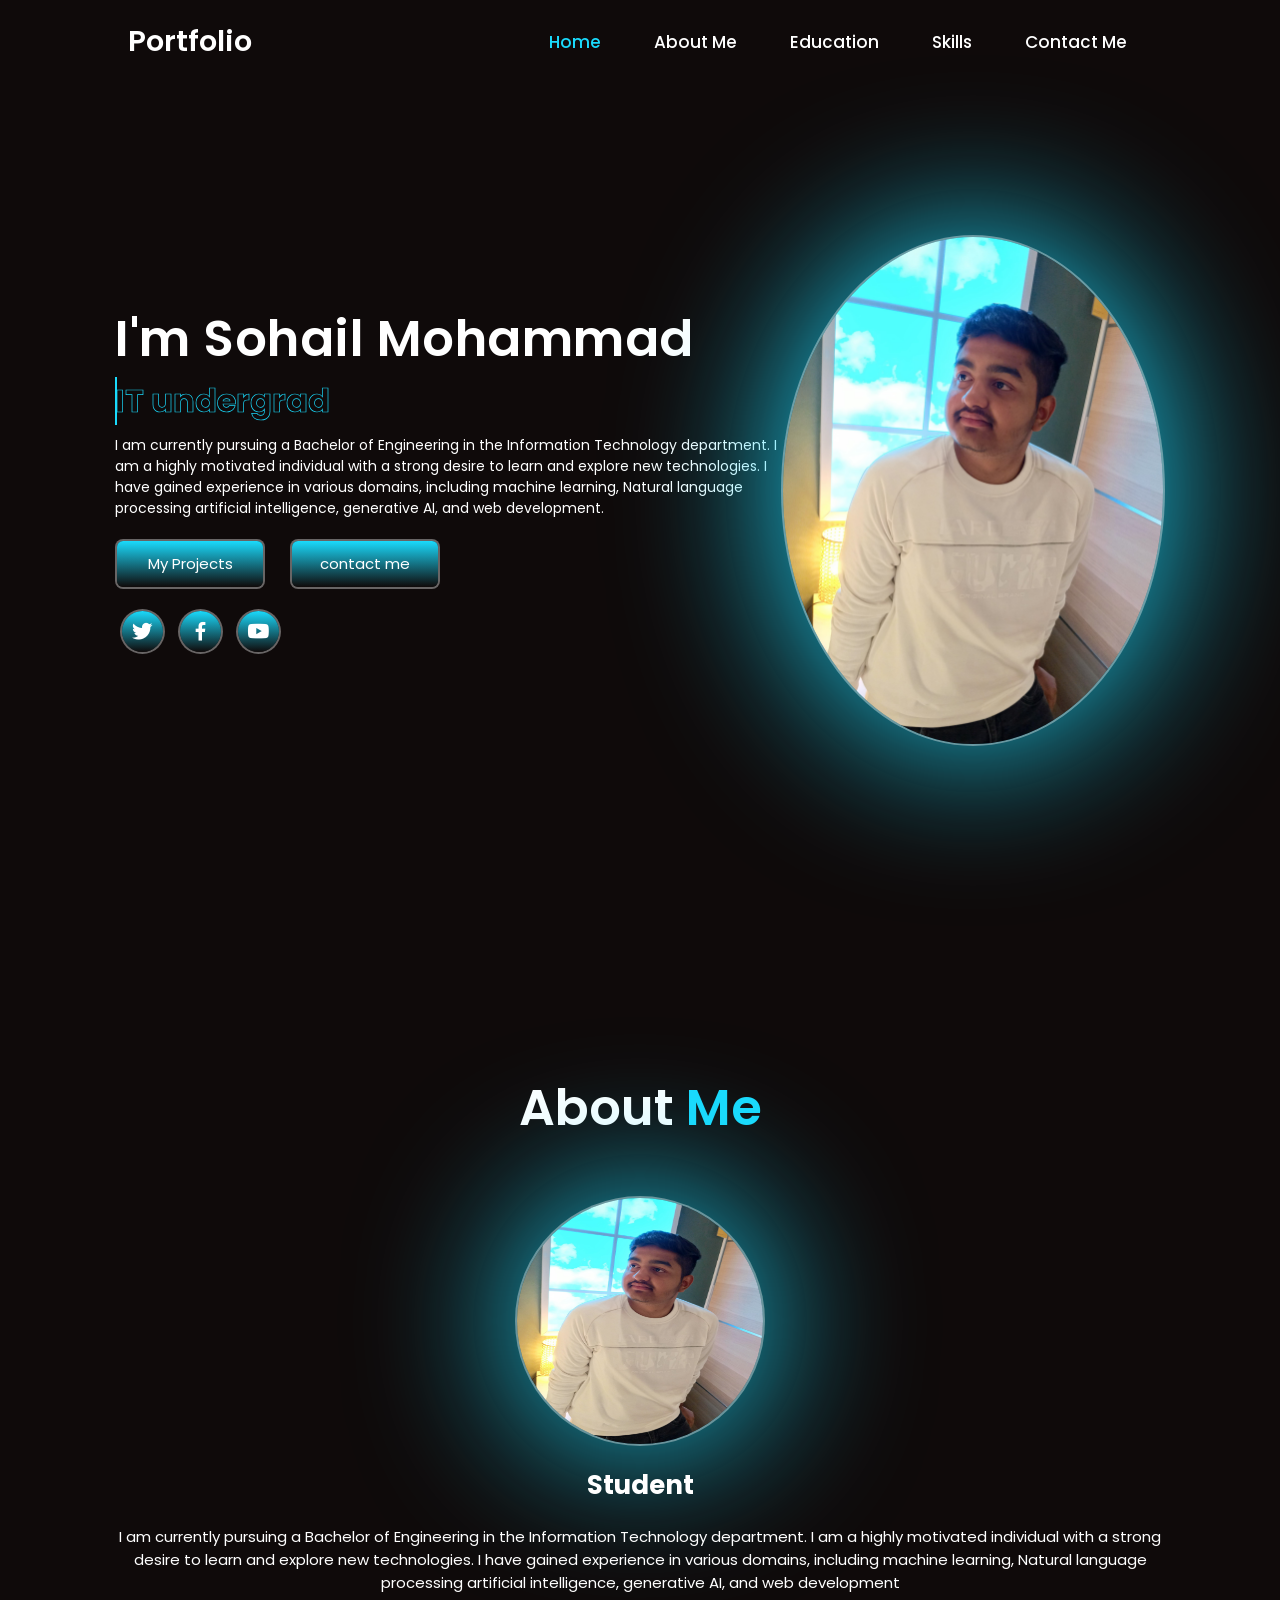
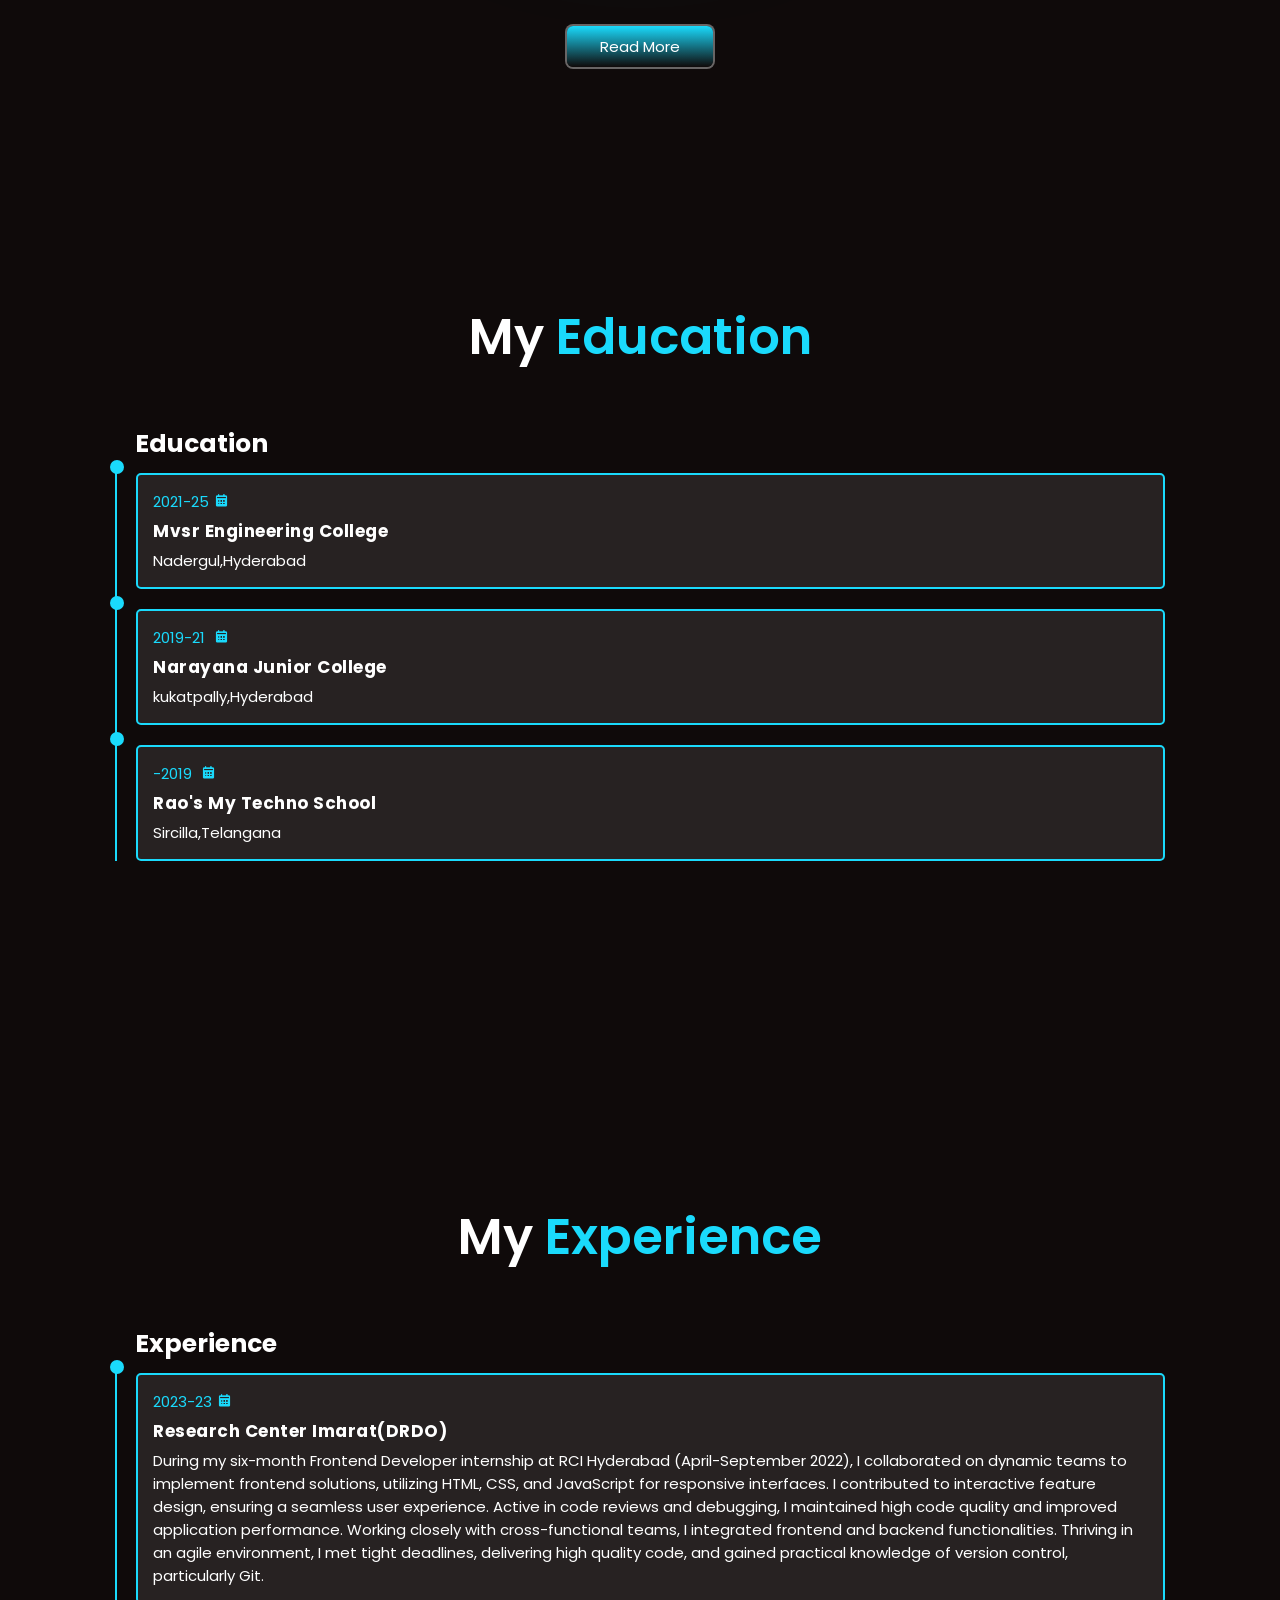
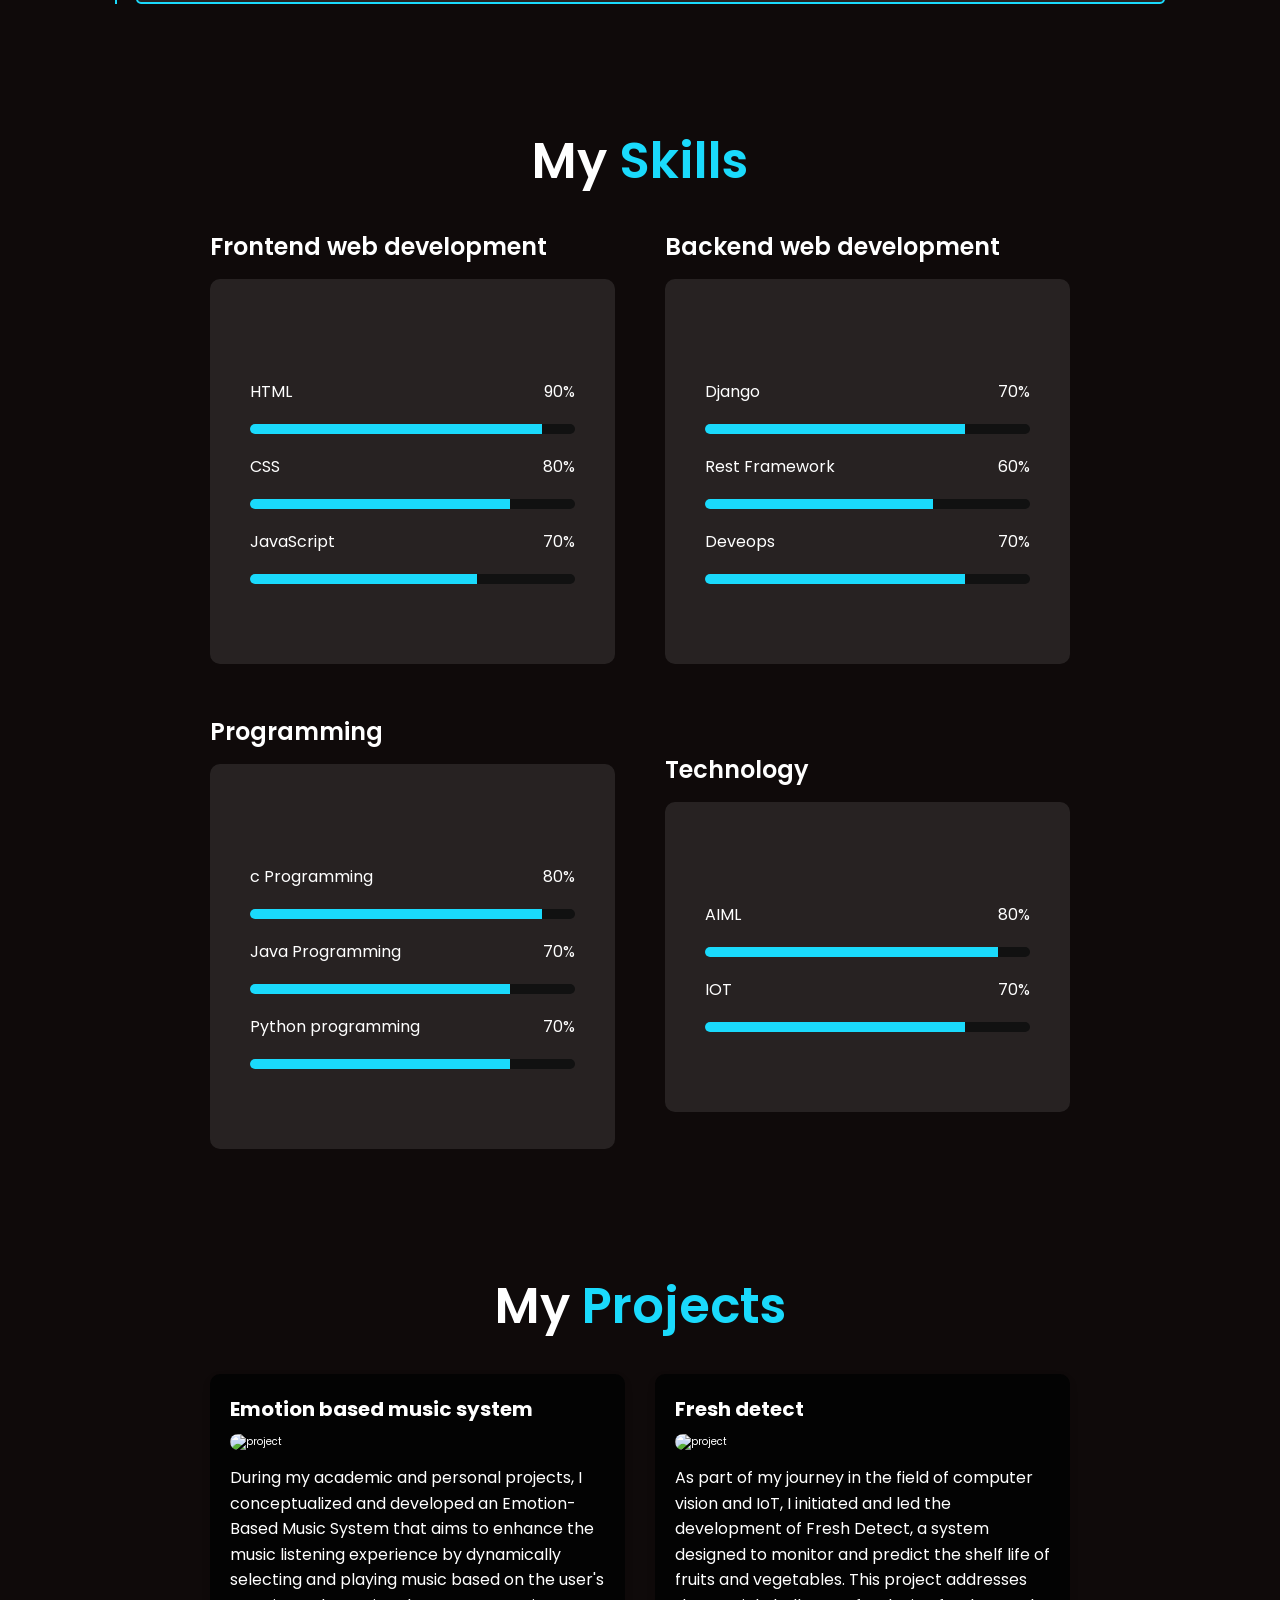
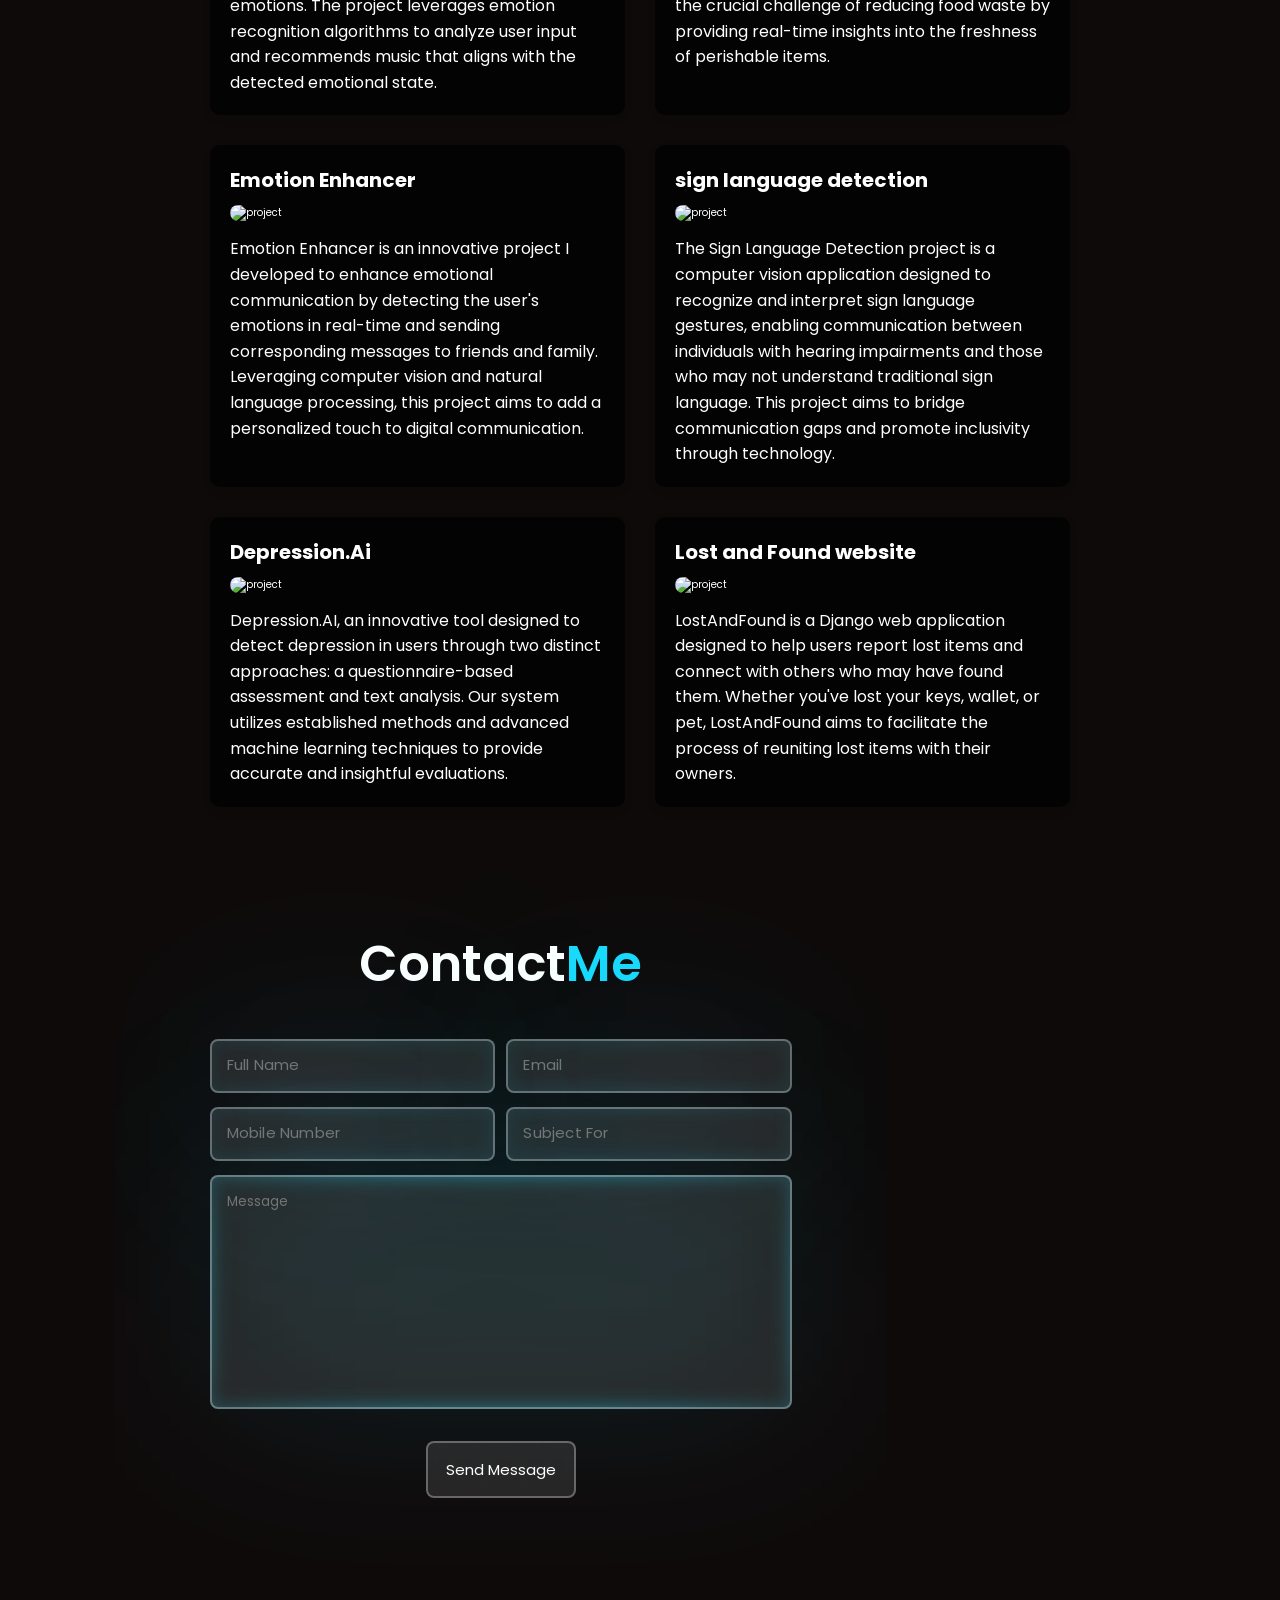
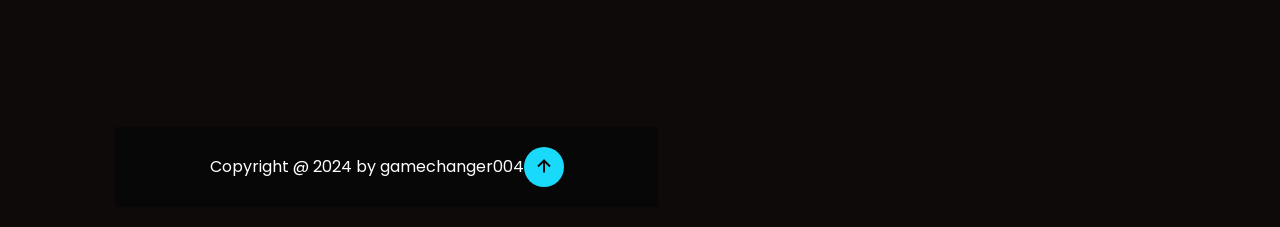
==== index.html @ 4c4a7449 "Add files via upload" ====
<!DOCTYPE html>
<html lang="en">

<head>
    <meta charset="UTF-8">
    <meta name="viewport" content="width=device-width, initial-scale=1.0">
    <title>portfolio</title>
    <link rel="stylesheet" href="style.css">
    <link href='https://unpkg.com/boxicons@2.1.4/css/boxicons.min.css' rel='stylesheet'>
</head>

<body>
    <!-- *************************Navbar************************* -->
    <header class="header">
        <a href="#" class="logo">Portfolio</a>
        <i class='bx bx-menu' id="menu" style='color:#ffffff'></i>
        <nav class="navbar">
            <a href="#home" style="--vlr:1" class="active">Home</a>
            <a href="#about" style="--vlr:2">About Me</a>
            <a href="#education" style="--vlr:3">Education</a>
            <a href="#skills" style="--vlr:4">Skills</a>
            <a href="#contact" style="--vlr:5">Contact Me</a>
        </nav>
    </header>
    <!-- *************************Home Section************************* -->
    <section class="home"  id="home">
        <div class="text-content">
            <h1>I'm Sohail Mohammad</h1>
            <div class="text-animation">
                <h2>IT undergrad</h2>
            </div>
            <p>I am currently pursuing a Bachelor of Engineering in
                the Information Technology department. I am a highly
                motivated individual with a strong desire to learn and
                explore new technologies. I have gained experience in
                various domains, including machine learning, Natural
                language processing artificial intelligence, generative
                AI, and web development.</p>
            <div class="btn-section">
                <button class="btn" href="#skills">My Projects</button>
                <button class="btn" href="#contact">contact me</button>
            </div>
            <div class="social-media">
                <i class='bx bxl-twitter' style="--vlr:7"></i>
                <i class='bx bxl-facebook' style="--vlr:8"></i>
                <i class='bx bxl-youtube' style="--vlr:9"></i>
            </div>
        </div>
        <img src="my pic.jpg" alt="">
    </section>
    <!-- *************************About Section************************* -->
    <section class="about" id="about">
        <h2 class="title">About <span>Me</span></h2>
        <img src="my pic.jpg" alt="" class="aboutImg">
        <div class="text-content2">
            <h2>Student </h2>
            <p>I am currently pursuing a Bachelor of Engineering in
                the Information Technology department. I am a highly
                motivated individual with a strong desire to learn and
                explore new technologies. I have gained experience in
                various domains, including machine learning, Natural
                language processing artificial intelligence, generative
                AI, and web development</p>
            <button class="btn">Read More</button>
        </div>
    </section>
    <!-- *************************Education Section************************* -->
    <section class="education" id="education">
        <h2 class="title">My <span>Education</span></h2>
        <div class="row">
            <div class="column">
                <h2>Education</h2>
                <div class="box">
                    <div class="education-content">
                        <div class="content">
                            <div class="year">2021-25<i class='bx bxs-calendar'></i></div>
                            <h3>Mvsr Engineering College</h3>
                            <p>Nadergul,Hyderabad</p>
                        </div>
                    </div>
                    <div class="education-content">
                        <div class="content">
                            <div class="year">2019-21 <i class='bx bxs-calendar'></i></div>
                            <h3>Narayana Junior College</h3>
                            <p>kukatpally,Hyderabad</p>
                        </div>
                    </div>
                    <div class="education-content">
                        <div class="content">
                            <div class="year">-2019 <i class='bx bxs-calendar'></i></div>
                            <h3>Rao's My Techno School </h3>
                            <p>Sircilla,Telangana</p>
                        </div>
                    </div>
                </div>
            </div>
        </section>
        <!-- *************************Experience Section************************* -->
    <section class="education" id="education">
        <h2 class="title">My <span>Experience</span></h2>
        <div class="row">
            <div class="column">
                <h2>Experience</h2>
                <div class="box">
                    <div class="education-content">
                        <div class="content">
                            <div class="year">2023-23<i class='bx bxs-calendar'></i></div>
                             <h3>Research Center Imarat(DRDO)</h3>
                             <p>During my six-month Frontend Developer
                                internship at RCI Hyderabad (April-September
                                2022), I collaborated on dynamic teams to
                                implement frontend solutions, utilizing HTML, CSS,
                                and JavaScript for responsive interfaces. I
                                contributed to interactive feature design, ensuring
                                a seamless user experience. Active in code reviews
                                and debugging, I maintained high code quality and
                                improved application performance. Working closely
                                with cross-functional teams, I integrated frontend
                                and backend functionalities. Thriving in an agile
                                environment, I met tight deadlines, delivering high quality code, and gained practical knowledge of
                                version control, particularly Git.</p>
                        </div>
                    </div>
                </div>
            </div>

    <!-- *************************Skills Section************************* -->
    <section class="skills" id="skills">
        <h2 class="title">My <span>Skills</span></h2>
        <div class="wrapper">
            <div class="skill-content">
                <h3 class="skill-title">Frontend web development</h3>
                <div class="skill-box skill-box1">
                    <div class="single-skill">
                        <span class="topic">HTML</span>
                        <span class="topic">90%</span>
                    </div>
                    <div class="bar-side">
                        <div class="bar bar-1"></div>
                    </div>
                    <div class="single-skill">
                        <span class="topic">CSS</span>
                        <span class="topic">80%</span>
                    </div>
                    <div class="bar-side">
                        <div class="bar bar-2"></div>
                    </div>
                    <div class="single-skill">
                        <span class="topic">JavaScript</span>
                        <span class="topic">70%</span>
                    </div>
                    <div class="bar-side">
                        <div class="bar bar-3"></div>
                    </div>
                </div>
            </div>
           
            <div class="skill-content">
                <h3 class="skill-title">Backend web development</h3>
                <div class="skill-box skill-box2">
                    <div class="single-skill">
                        <span class="topic">Django</span>
                        <span class="topic">70%</span>
                    </div>
                    <div class="bar-side">
                        <div class="bar bar-2"></div>
                    </div>
                    <div class="single-skill">
                        <span class="topic">Rest Framework</span>
                        <span class="topic">60%</span>
                    </div>
                    <div class="bar-side">
                        <div class="bar bar-3"></div>
                    </div>
                    <div class="single-skill">
                        <span class="topic">Deveops</span>
                        <span class="topic">70%</span>
                    </div>
                    <div class="bar-side">
                        <div class="bar bar-2"></div>
                    </div>
                </div>
            </div>

            <div class="skill-content">
                <h3 class="skill-title">Programming</h3>
                <div class="skill-box skill-box2">
                    <div class="single-skill">
                        <span class="topic">c Programming</span>
                        <span class="topic">80%</span>
                    </div>
                    <div class="bar-side">
                        <div class="bar bar-1"></div>
                    </div>
                    <div class="single-skill">
                        <span class="topic">Java Programming</span>
                        <span class="topic">70%</span>
                    </div>
                    <div class="bar-side">
                        <div class="bar bar-2"></div>
                    </div>
                    <div class="single-skill">
                        <span class="topic">Python programming</span>
                        <span class="topic">70%</span>
                    </div>
                    <div class="bar-side">
                        <div class="bar bar-2"></div>
                    </div>
                </div>
            </div>
            <div class="skill-content">
                <h3 class="skill-title">Technology</h3>
                <div class="skill-box skill-box2">
                    <div class="single-skill">
                        <span class="topic">AIML</span>
                        <span class="topic">80%</span>
                    </div>
                    <div class="bar-side">
                        <div class="bar bar-1"></div>
                    </div>
                    <div class="single-skill">
                        <span class="topic">IOT</span>
                        <span class="topic">70%</span>
                    </div>
                    <div class="bar-side">
                        <div class="bar bar-2"></div>
                    </div>
                    
                </div>
            </div>
        </div>
    </section>
    <!--*****************************projects section*****************************-->
    <section class="skills" id="skills">
        <div class="container">
            <h2 class="title">My <span>Projects</span></h2>
          <div class="project-wrapper">
            <div class="item">
              <h3>Emotion based music system</h3>
              <img src="./img/project-1.jpg" alt="project">
              <p>During my academic and personal projects, I conceptualized and developed an Emotion-Based Music System that aims to enhance the music listening experience by dynamically selecting and playing music based on the user's emotions. The project leverages emotion recognition algorithms to analyze user input and recommends music that aligns with the detected emotional state.</p>
            </div>
            <div class="item">
              <h3>Fresh detect</h3>
              <img src="./img/FreshDetect.jpg" alt="project">
              <p>As part of my journey in the field of computer vision and IoT, I initiated and led the development of Fresh Detect, a system designed to monitor and predict the shelf life of fruits and vegetables. This project addresses the crucial challenge of reducing food waste by providing real-time insights into the freshness of perishable items.</p>
            </div>
            <div class="item">
              <h3>Emotion Enhancer</h3>
              <img src="./img/project-4.jpg" alt="project">
              <p>Emotion Enhancer is an innovative project I developed to enhance emotional communication by detecting the user's emotions in real-time and sending corresponding messages to friends and family. Leveraging computer vision and natural language processing, this project aims to add a personalized touch to digital communication.</p>
            </div>
            <div class="item">
              <h3>sign language detection</h3>
              <img src="./img/project-5.jpg" alt="project">
              <P>The Sign Language Detection project is a computer vision application designed to recognize and interpret sign language gestures, enabling communication between individuals with hearing impairments and those who may not understand traditional sign language. This project aims to bridge communication gaps and promote inclusivity through technology.</P>
            </div>
            <div class="item">
                <h3>Depression.Ai</h3>
                <img src="./img/bg-banner.jpg" alt="project">
                <p>Depression.AI, an innovative tool designed to detect depression in users through two distinct approaches: a questionnaire-based assessment and text analysis. Our system utilizes established methods and advanced machine learning techniques to provide accurate and insightful evaluations.</p>
            </div>
            <div class="item">
                <h3>Lost and Found website</h3>
                <img src="./img/images.jpeg" alt="project">
                <p>LostAndFound is a Django web application designed to help users report lost items and connect with others who may have found them. Whether you've lost your keys, wallet, or pet, LostAndFound aims to facilitate the process of reuniting lost items with their owners.</p>
              </div>
          </div>
        </div>
      </section> <!-- .sec-completed-projects -->
    
    <!-- *************************Contact Section************************* -->
    <section class="contact" id="contact">
        <h2 class="title">Contact<span>Me</span></h2>
        <form action="#" id="">
            <div class="input-box">
                <input type="text" required placeholder="Full Name">
                <input type="email" required placeholder="Email">
            </div>
            <div class="input-box">
                <input type="tel" required placeholder="Mobile Number">
                <input type="email" required placeholder="Subject For">
            </div>
            <textarea name="" id="" cols="30" rows="10" placeholder="Message" required></textarea>
            <input type="submit" value="Send Message" class="btn">
        </form>

    </section>
    <footer>
        <div class="text">
            <p>Copyright @ 2024 by gamechanger004</p>
        </div>
       <a href="#"> <i class='bx bx-up-arrow-alt'></i></a>
    </footer>
    <script src="script.js"></script>
</body>

</html>
---- style.css ----
@import url('https://fonts.googleapis.com/css2?family=Poppins:ital,wght@0,300;0,400;0,500;1,500&display=swap');
* {
    margin: 0;
    padding: 0;
    scroll-behavior: smooth;
    box-sizing: border-box;
    font-family: "poppins";
    outline: none;
    border: none; 
    color: #fff;
}
body{
    background: #0f0a0a;
    height: 100vh;
}
html{
    font-size: 62.5%;
    overflow-x: hidden;
}
.header{
    position: fixed;
    left: 0;
    top: 0;
    padding: 2rem 10%;
    width: 100%;
    display: flex;
    justify-content: space-between;
    align-items: center;
    z-index: 100;
}
.sticky{
    border-bottom: 2px solid rgba(255,255,255,.1);
    background: #0f0a0a;
}
.logo{
    font-size: 2.9rem;
    font-weight: 600;
    text-decoration: none;
    color: #fff;
    transform: translateX(-100%);
    opacity: 0;
    animation: RightSlide 1s ease forwards;
}
@keyframes  RightSlide{
    0%{
        transform: translateX(-100%);
        opacity: 0;
    }
    100%{
        transform: translateX(0%);
        opacity: 1;
    }
}

#menu{
    color: #fff;
    font-size: 2.5rem;
    display: none;
}
.navbar a{
    display: inline-block;
    font-size: 1.7rem;
    text-decoration: none;
    margin: 0 2.5rem;
    font-weight: 500;
    letter-spacing: .02;
    transition: .5s ease;
    transform: translateY(-100px);
    opacity: 0;
    animation: TopSlide 1s ease forwards;
    animation-delay: calc(.2s * var(--vlr));
}
@keyframes  TopSlide{
    0%{
        transform: translateY(-100px);
        opacity: 0;
    }
    100%{
        transform: translateY(0px);
        opacity: 1;
    }
}
.navbar a:hover,.navbar a.active{
    color: #1adafc;
}
section{
    padding: 10rem 9% 2rem;
    min-height: 100vh;
}
.about,.education,.contact,.skills{
    overflow: hidden;
}
.home{
    display: flex;
    justify-content: space-between;
    align-items: center;
}
.text-content{
    max-width: 70rem;
}
.text-content h1{
    font-size: 5rem;
    color: #fff;
    text-transform: capitalize;
    letter-spacing: .05rem;
    font-weight: 600;
    transform: translateY(-100px);
    opacity: 0;
    animation: RightSlide 1s ease forwards;
    animation-delay: 1s;
}
.text-animation{
    position: relative;
    width: 32.8rem;
}
.text-animation h2{
    font-size: 3.2rem;
    font-weight: 700;
    color: transparent;
    -webkit-text-stroke: .7px #1adafc;
    background: linear-gradient(#1adafc#1adafc);
    background-repeat: no-repeat;
    -webkit-background-clip: text;
    background-position: -33rem 0;
    transform: translateY(-100px);
    opacity: 0;
    animation: textSlide 6s linear infinite,
    TopSlide 1s ease forwards;
    animation-delay: 2s,1.2s;
}
@keyframes textSlide{
    0%,10%,100%{
        background-position: -33rem 0;
    }
    65%,85%{
        background-position: 0 0;
    }
}
.text-animation::before{
    content: "";
    position: absolute;
    left: 0;
    top: 0;
    height: 100%;
    width: 0;
    border-right: 2px solid #1adafc;
    transform: translateY(-100px);
    opacity: 0;
    animation: CursorSlide 6s linear infinite,
    TopSlide 1s ease forwards;
    animation-delay: 2s,1.2s;
}
@keyframes CursorSlide {
    0%,10%,100%{
        width: 0;
    }
    65%,78%,85%{
        opacity: 1;
        width: 100%;
    }
    75%,81%
    {
        opacity: 0;
    }

}
.text-content p{
    font-size: 1.4rem;
    margin: 1rem 0;
    transform: translateX(100px);
    opacity: 0;
    animation: leftSlide 1s ease forwards;
    animation-delay: 1.4s;
}
@keyframes leftSlide{
    0%{
        transform: translateX(100px);
        opacity: 0;
    }
    100%{
        transform: translateX(0px);
        opacity: 1;
    }
}
.btn-section{
    width: 32.5rem;
    height: 5rem;
    display: flex;
    justify-content: space-between;
    align-items: center;
    margin: 2rem 0;
    position: relative;
}
.btn-section::before{
    content: "";
    position: absolute;
    left: 0;
    top: 0;
    background: #0f0a0a;
    height: 100%;
    width: 100%;
    z-index: 2;
    animation: Slide 1s ease forwards;
    animation-delay: 1.6s;
}
@keyframes Slide{
    0%{
        width: 100%;
    }
    100%{
        width: 0;
    }
}
 .btn{
    height: 100%;
    width: 15rem;
    color: #fff;
    background: rgba(255,255,255,.1);
    border: .2rem solid rgba(255,255,255,.3);
    backdrop-filter: blur(5rem);
    border-radius: .8rem;
    font-size: 1.5rem;
    cursor: pointer;
    display: inline-flex;
    justify-content: center;
    align-items: center;
    position: relative;
    overflow: hidden;
    z-index: 1;
}
.btn::before{
    content: "";
    position: absolute;
    left: 0;
    top: -100%;
    height: 300%;
    width: 100%;
    background: linear-gradient(
        #0f0a0a,#1adafc,#0f0a0a,#1adafc
    );
    z-index: -1;
    transition: .5s ease;
}
.btn:hover::before{
    top: 0;
}
.social-media {
    margin: 2rem 0;
}
.social-media i{
    display: inline-block;
    font-size: 2.5rem;
    background: rgba(255,255,255,.1);
    border: .2rem solid rgba(255,255,255,.3);
    padding: .8rem;
    margin: 0 .5rem;
    border-radius: 50%;
    color: #fff;
    cursor: pointer;
    position: relative;
    overflow: hidden;
    animation: Bottom 1s ease forwards;
    animation-delay: calc(.2s * var(--vlr));
    transform: translateY(100px);
    opacity: 0;

}
@keyframes Bottom{
    0%{
        transform: translateY(100px);
    opacity: 0;
    }
    100%{
        transform: translateY(0px);
    opacity: 1;
    }
}
.social-media i::after{
    content: "";
    position: absolute;
    left: 0;
    top: -100%;
    height: 300%;
    width: 100%;
    background: linear-gradient(
        #0f0a0a,#1adafc,#0f0a0a,#1adafc
    );
    z-index: -1;
    transition: .5s ease;
}

i:hover::after{
    top: 0;
}
.home img{
    width: 30vw;
    background: rgba(255,255,255,.1);
    border: .2rem solid rgba(255,255,255,.3);
    border-radius: 50%;
    filter: drop-shadow(0 0 8rem #1adafc);
    animation: Scale 1s ease forwards;
    scale: 0;
    animation-delay: 2s;
}
@keyframes Scale{
    0%{
        scale: 0;
    }
    100%{
        scale: 1;
    }
}
/* about section */
.about{
    display: flex;
    justify-content: center;
    align-items: center;
    flex-direction: column;
    padding-bottom: 6rem;
    gap: 2rem;
}
.title{
    font-size: 5rem;
    margin-bottom: 3rem;
    font-weight: 600;
    text-align: center;
    transform: translateY(-100px);
    opacity: 0;
}
section.start-animation .title{
    animation: top 1s ease forwards;
}
@keyframes top{
    0%{
        transform: translateY(-100px);
        opacity: 0;
    }
    100%{
        transform: translateY(0px);
        opacity: 1;
    }
}
.title span{
    color: #1adafc;
}
.about img{
    height: 25rem;
    width: 25rem;
    background: rgba(255,255,255,.1);
    border: .2rem solid rgba(255,255,255,.3);
    border-radius: 50%;
    filter: drop-shadow(0 0 8rem #1adafc);
    scale: 0;
}
section.start-animation .aboutImg{
    animation: scaleout 1s ease forwards;
}
@keyframes scaleout{
    0%{
       scale: 0;
    }
    100%{
     scale: 1;
    }
}
.text-content2{
    text-align: center;
}
.text-content2 h2{
    font-size: 2.6rem;
    transform: translatex(-100px);
    opacity: 0;
}
section.start-animation .text-content2 h2{
    animation: Right 1s ease forwards;
}
@keyframes Right{
    0%{
        transform: translatex(-100px);
        opacity: 0;
    }
    100%{
        transform: translatex(0px);
        opacity: 1;
    }
}
.text-content2 p{
    font-size: 1.5rem;
    margin: 2rem 0 3rem;
    transform: translatex(100px);
    opacity: 0;
}
section.start-animation .text-content2 p{
    animation: Left 1s ease forwards;
}
@keyframes Left{
    0%{
        transform: translatex(100px);
        opacity: 0;
    }
    100%{
        transform: translatex(0px);
        opacity: 1;
    }
}
.text-content2 .btn{
    padding: .9rem .5rem;
    transform: translateY(100px);
    opacity: 0;
}

section.start-animation .text-content2 .btn{
    animation: Bottoms 1s ease forwards;
}
@keyframes Bottoms{
    0%{
        transform: translateY(100px);
        opacity: 0;
    }
    100%{
        transform: translatey(0px);
        opacity: 1;
    }
}
/* education section */
.row{
    display: flex;
    column-gap: 4rem;
    flex-wrap: wrap;
}
.column{
    flex: 1 1 30rem;
}
.column:nth-child(1){
    opacity: 0;
    transform: translateX(-100px);
}
section.start-animation .column:nth-child(1){
    animation: Right 1s ease forwards;
    animation-delay: 1.2s;
}

.column:nth-child(2){
    opacity: 0;
    transform: translateX(100px);
}
section.start-animation .column:nth-child(2){
    animation: Left 1s ease forwards;
    animation-delay: 1.2s;
}
.column h2{
    font-size: 2.5rem ;
    margin: 2rem 0 1rem 1.96rem;
    transform: translateY(-100px);
    opacity: 0;
}
section.start-animation .column h2{
    animation: top 1s ease forwards;
    animation-delay: 1.2s;
}

.box{
    border-left: .2rem solid #1adafc;
}
.education-content {
    padding-left: 1.9rem;
}
.education-content .content{
    padding: 1.5rem;
    border: .2rem solid #1adafc;
    background: rgba(255,255,255,.1);
    border-radius: .5rem;
    margin-bottom: 2rem;
    position: relative;
}
.content::before{
    content: "";
    position: absolute;
    left: -2.8rem;
    top: -1.5rem;
    height: 1.4rem;
    width: 1.4rem;
    border-radius: 50%;
    background: #1adafc;
}
.content .year{
    font-size: 1.5rem;
    color: #1adafc;
}
.content .year i{
    color: #1adafc;
    font-size: 1.5rem;
    margin-left: .5rem;
}
.content h3{
    font-size: 1.7rem;
    letter-spacing: .05rem;
    margin: .5rem 0;
}
.content p{
    font-size: 1.5rem;
}
/* skill-content */
.wrapper{
    width: 100%;
    display: flex;
    justify-content: space-between;
    align-items: center;
    gap: 5rem;
    flex-wrap: wrap;
}
.skill-title{
    font-size: 2.4rem;
    font-weight: 600;
    margin-bottom: 1.5rem;
    opacity: 0;
    transform: translateY(-100px);
}
section.start-animation .skill-title{
    animation: top 1s ease forwards;
    animation-delay: 1.2s;
}
.skill-content{
    width: 100%;
    flex:  1 1 30rem;
}
.skill-box{
    height: 100%;
    width: 100%;
    padding: 8rem 4rem;
    background: rgba(255,255,255,.1);
    border-radius: 1rem;
}
.skill-box1{
    opacity: 0;
    transform: translateX(-100px);
}
section.start-animation .skill-box1{
    animation:  Right 1s ease forwards;
    animation-delay: 1.2s;
}
.skill-box2{
    opacity: 0;
    transform: translateX(100px);
}
section.start-animation .skill-box2{
    animation:Left 1s ease forwards;
    animation-delay: 1.4s;
}
.single-skill{
    display: flex;
    justify-content: space-between;
    margin: 2rem 0;
}
.single-skill span{
    font-size: 1.6rem;
}

.bar-side{
    background: #111;
    height: 1rem;
    border-radius: 50rem;
    position: relative;
    overflow: hidden;
}
.bar{
    position: absolute;
    height: 100%;
    background: #1adafc;
}
.bar-1{
    width: 90%;
}
.bar-2{
    width: 80%;
}
.bar-3{
    width: 70%;
}
/* contact section */
section form{
    max-width: 70rem;
    text-align: center;
    margin: 1rem auto;
    margin-bottom: 3rem;
}
.input-box{
    display: flex;
    justify-content: space-between;
    flex-wrap: wrap;
}
input:nth-child(1){
    opacity: 0;
    transform: translateX(-100px);
}
section.start-animation input:nth-child(1){
    animation:Right 1s ease forwards;
    animation-delay: 1.2s;
}
input:nth-child(2){
    opacity: 0;
    transform: translateX(100px);
}
section.start-animation input:nth-child(2){
    animation:Left 1s ease forwards;
    animation-delay: 1.2s;
}
 input,textarea{
    width: 100%;
    padding: 1.5rem;
    background:rgba(255,255,255,.1);
    border: .2rem solid rgba(255,255,255,.3);
    outline: none;
    backdrop-filter: blur(10px);
    filter: drop-shadow(0 0 100px #1adafc);
    border-radius: .8rem;
    gap: 2.5rem;
    margin: .7rem 0;
    transition: .3s ease;
    opacity: 0;
    transform: translateY(100px);
}
section.start-animation textarea{
    animation:Bottom 1s ease forwards;
    animation-delay: 1.2s;
}
input::placeholder{
    font-size: 1.5rem;
    letter-spacing: .02rem;
}
.input-box input{
    width: 49%;
}
input:focus,
input:valid{
    border: .2rem solid #1adafc;
}
textarea:focus,
textarea:valid{
    border: .2rem solid #1adafc;
}
textarea{
    resize: none;
}
.contact .btn{
    margin-top: 2rem;
    cursor: pointer;
    filter: none;
    border: .2rem solid rgba(255,255,255,.3);
}
section.start-animation .btn{
    animation:Bottom 1s ease forwards;
    animation-delay: 1.4s;
}
.contact .btn:hover{
    background: #1adafc;
    box-shadow: 0 0 .3rem #1adafc,
    0 0 .7rem #1adafc;
}
/* footer */

footer{
    background: #080707;
    padding: 2rem 9%;
    display: flex;
    justify-content: space-between;
    align-items: center;
    flex-wrap: wrap;
}
footer p{
    font-size: 1.6rem;
}
footer i{
    display: inline-flex;
    justify-content: center;
    align-items: center;
    padding: .8rem;
    background: #1adafc;
    color: #0f0a0a;
    border-radius: 50%;
    font-size: 2.4rem;
}
/* RESPONSIVE */
@media(max-width:1200px){
    html{
        font-size: 55;
    }
}
@media(max-width:991px){
    .header{
        padding: 2rem 9%;
    }
    section{
        padding: 10rem 3% 2rem;
    }
    .contact{
        min-height: auto;
    }
    footer{
        padding: 2rem 3%;
    }
}
@media(max-width:768px){
    #menu{
        display: block;
    }
    .navbar{
        position: absolute;
        left: 0;
        top: 100%;
        width: 100%;
        padding: 1rem 3%;
        background: #0f0a0a;
        border-top: 1px solid rgba(255,255,255,.1);
        border-bottom: .2rem solid rgba(255,255,255,.1);
        display: none;
    }
    .navbar.active{
        display: block;
    }
    .navbar a{
        display: block;
        margin: 3rem 0;
        font-size: 2rem;
    }
    .home{
        flex-direction: column-reverse;
    }
    .home .text-content{
        display: flex;
        justify-content: center;
        align-items: center;
        flex-direction: column;
    }
    .home .text-content h1{
        font-size: 4rem;
    }
    .home img{
        width: 40vw;
    }
    .about{
        flex-direction: column;
    }
    .about img{
        width: 20rem;
        height: 20rem;
    }
}
@media(max-width:450px){
    html{
        font-size: 50%;
    }
    .input-box input{
        width: 100%;
    }
}

  .project-wrapper {
    display: flex;
    flex-wrap: wrap;
    justify-content: space-between;
    gap: 30px;
  }
  
  .item {
    background-color: #030303;
    padding: 20px;
    border-radius: 10px;
    box-shadow: 0 4px 8px rgba(0, 0, 0, 0.1);
    width: calc(50% - 15px);
  }
  
  .item h3 {
    font-size: 20px;
    margin-bottom: 10px;
  }
  
  .item img {
    width: 100%;
    border-radius: 8px;
    margin-bottom: 15px;
  }
  
  .item p {
    font-size: 16px;
    line-height: 1.6;
  }
  
  /* Media Query for smaller screens */
  @media (max-width: 768px) {
    .item {
      width: 100%;
    }
  }
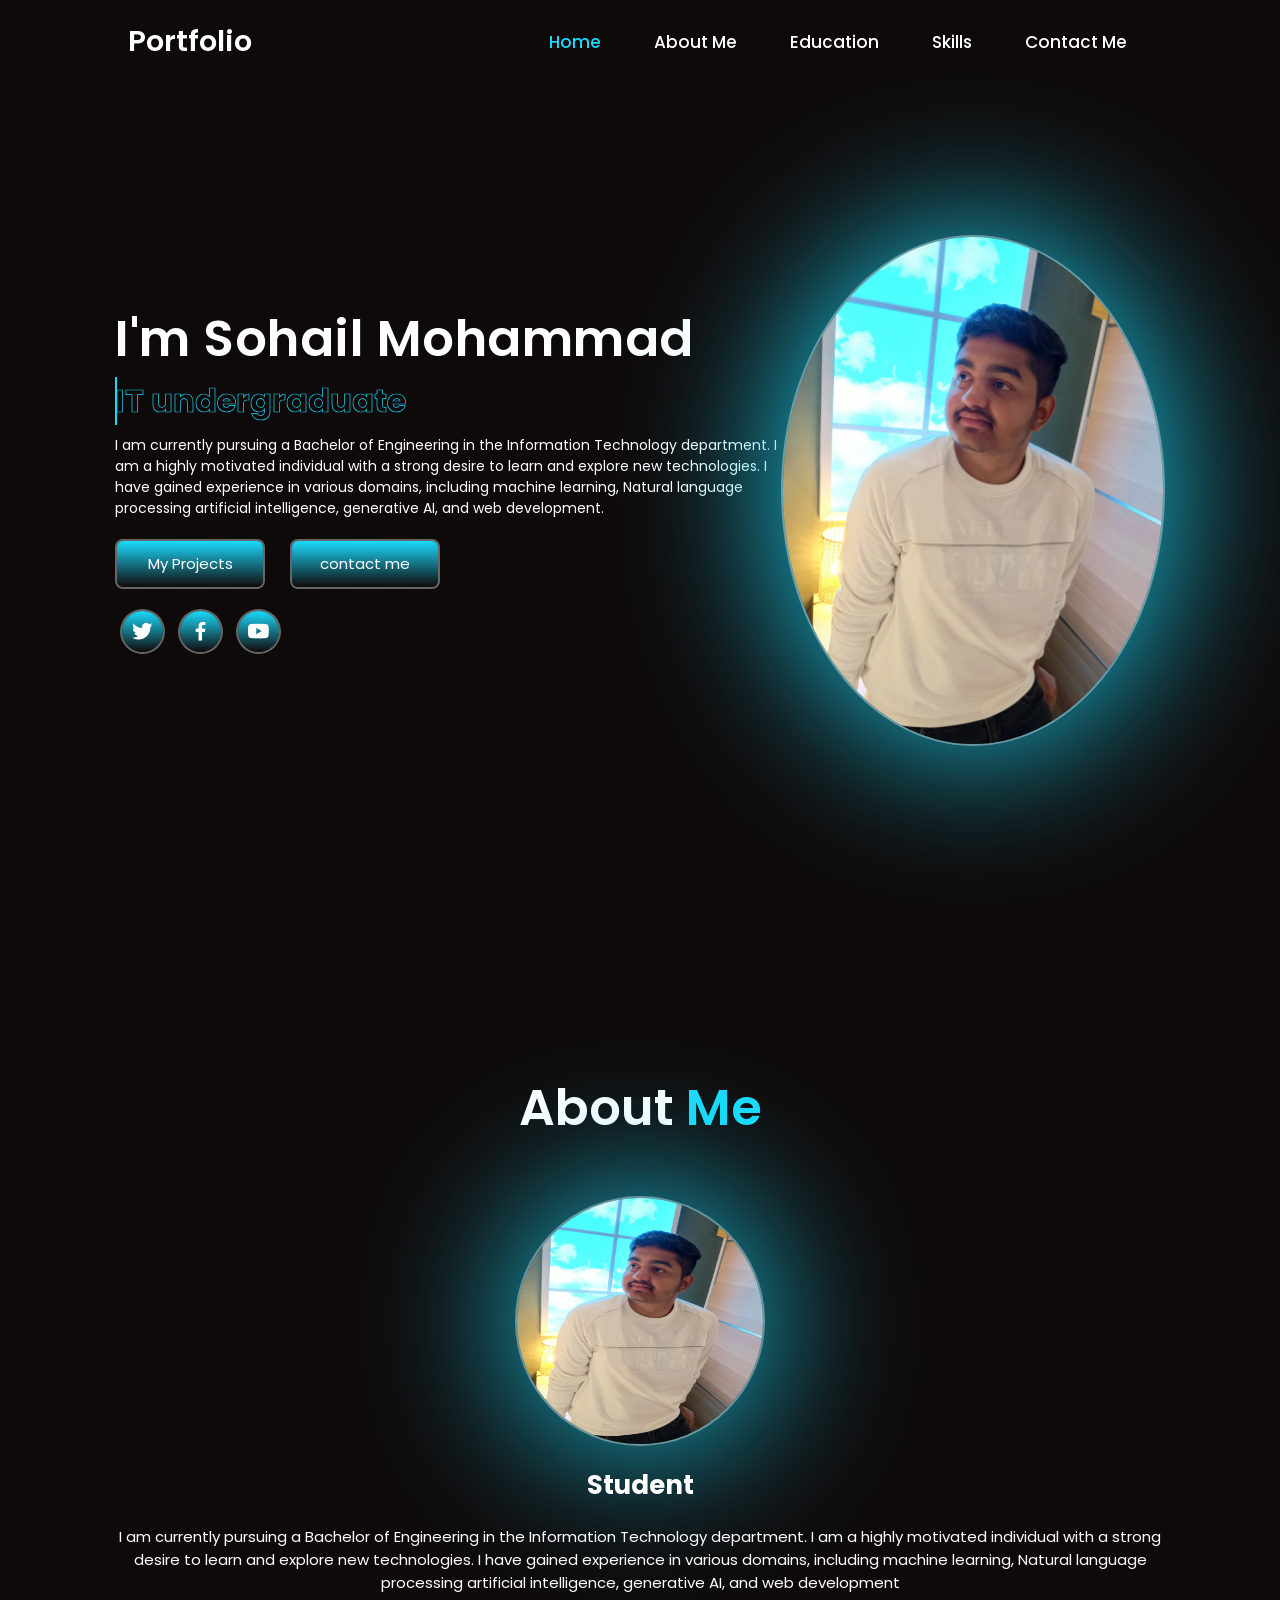
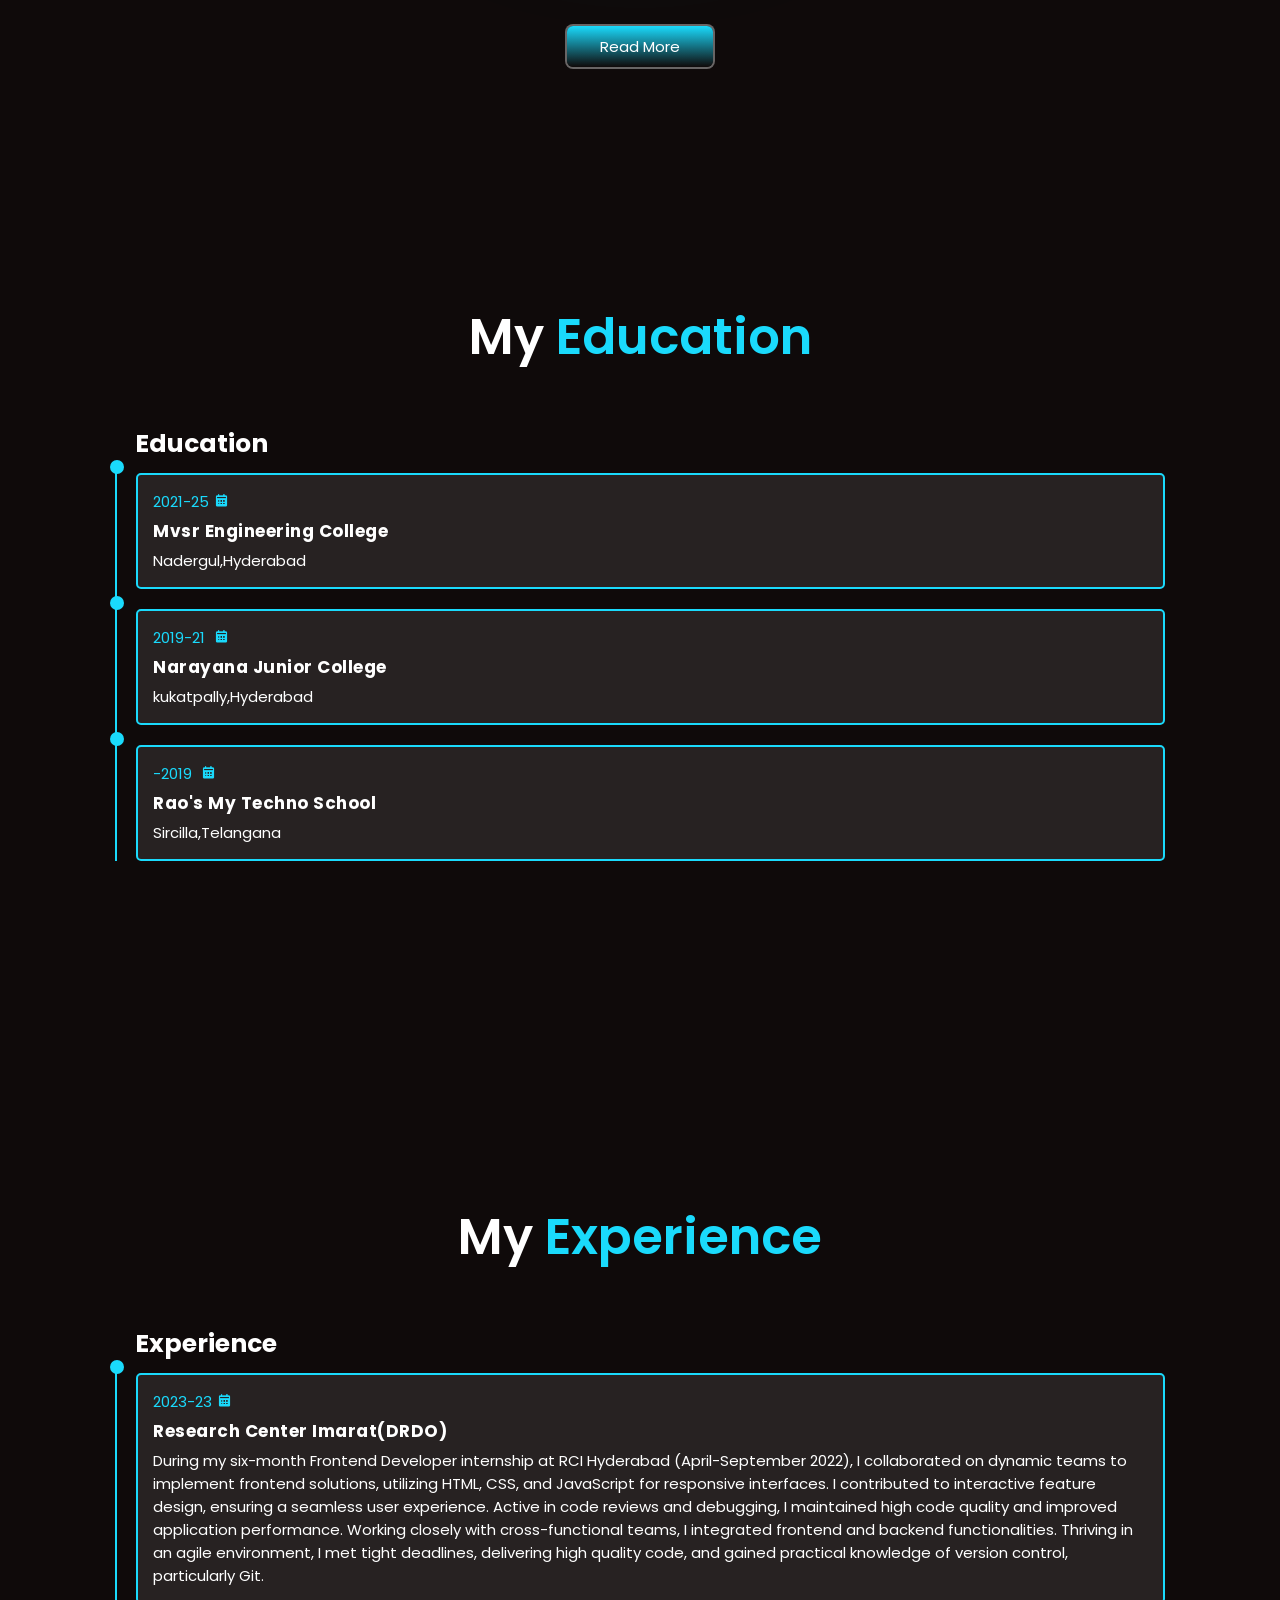
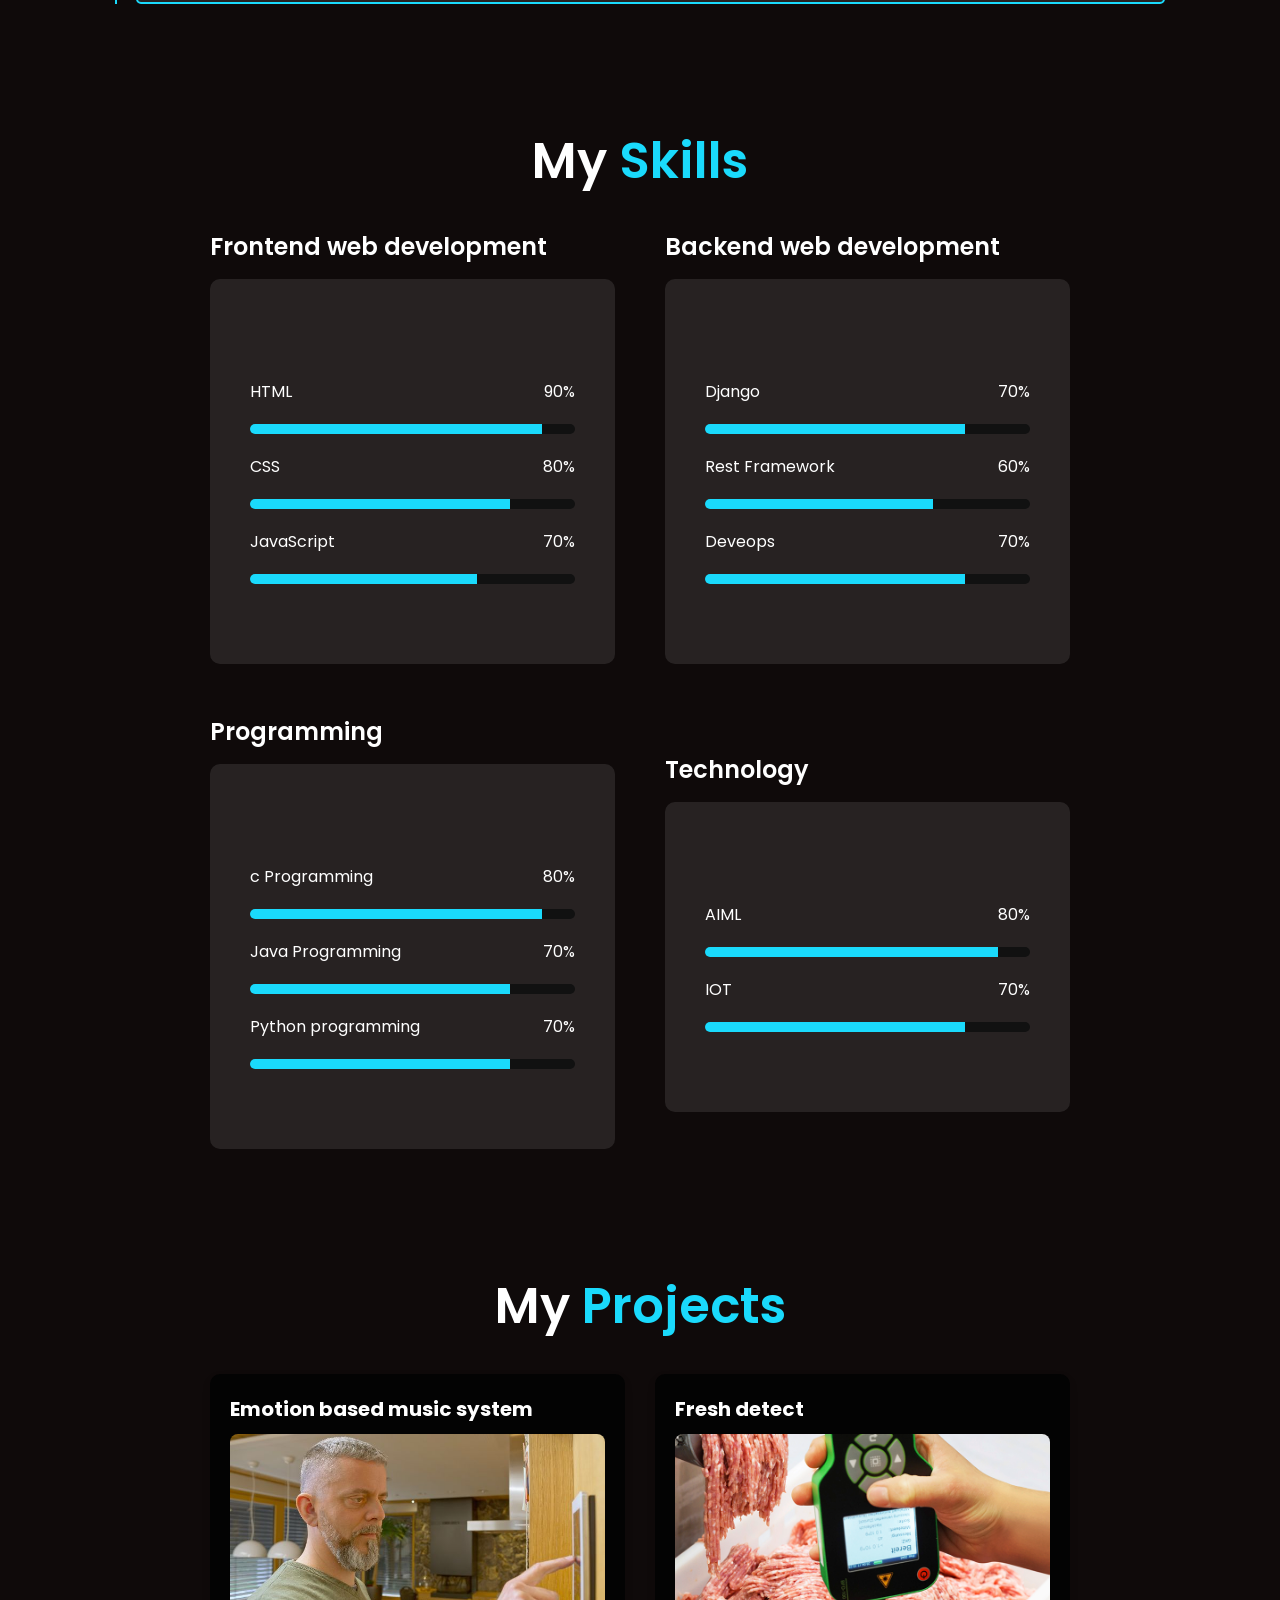
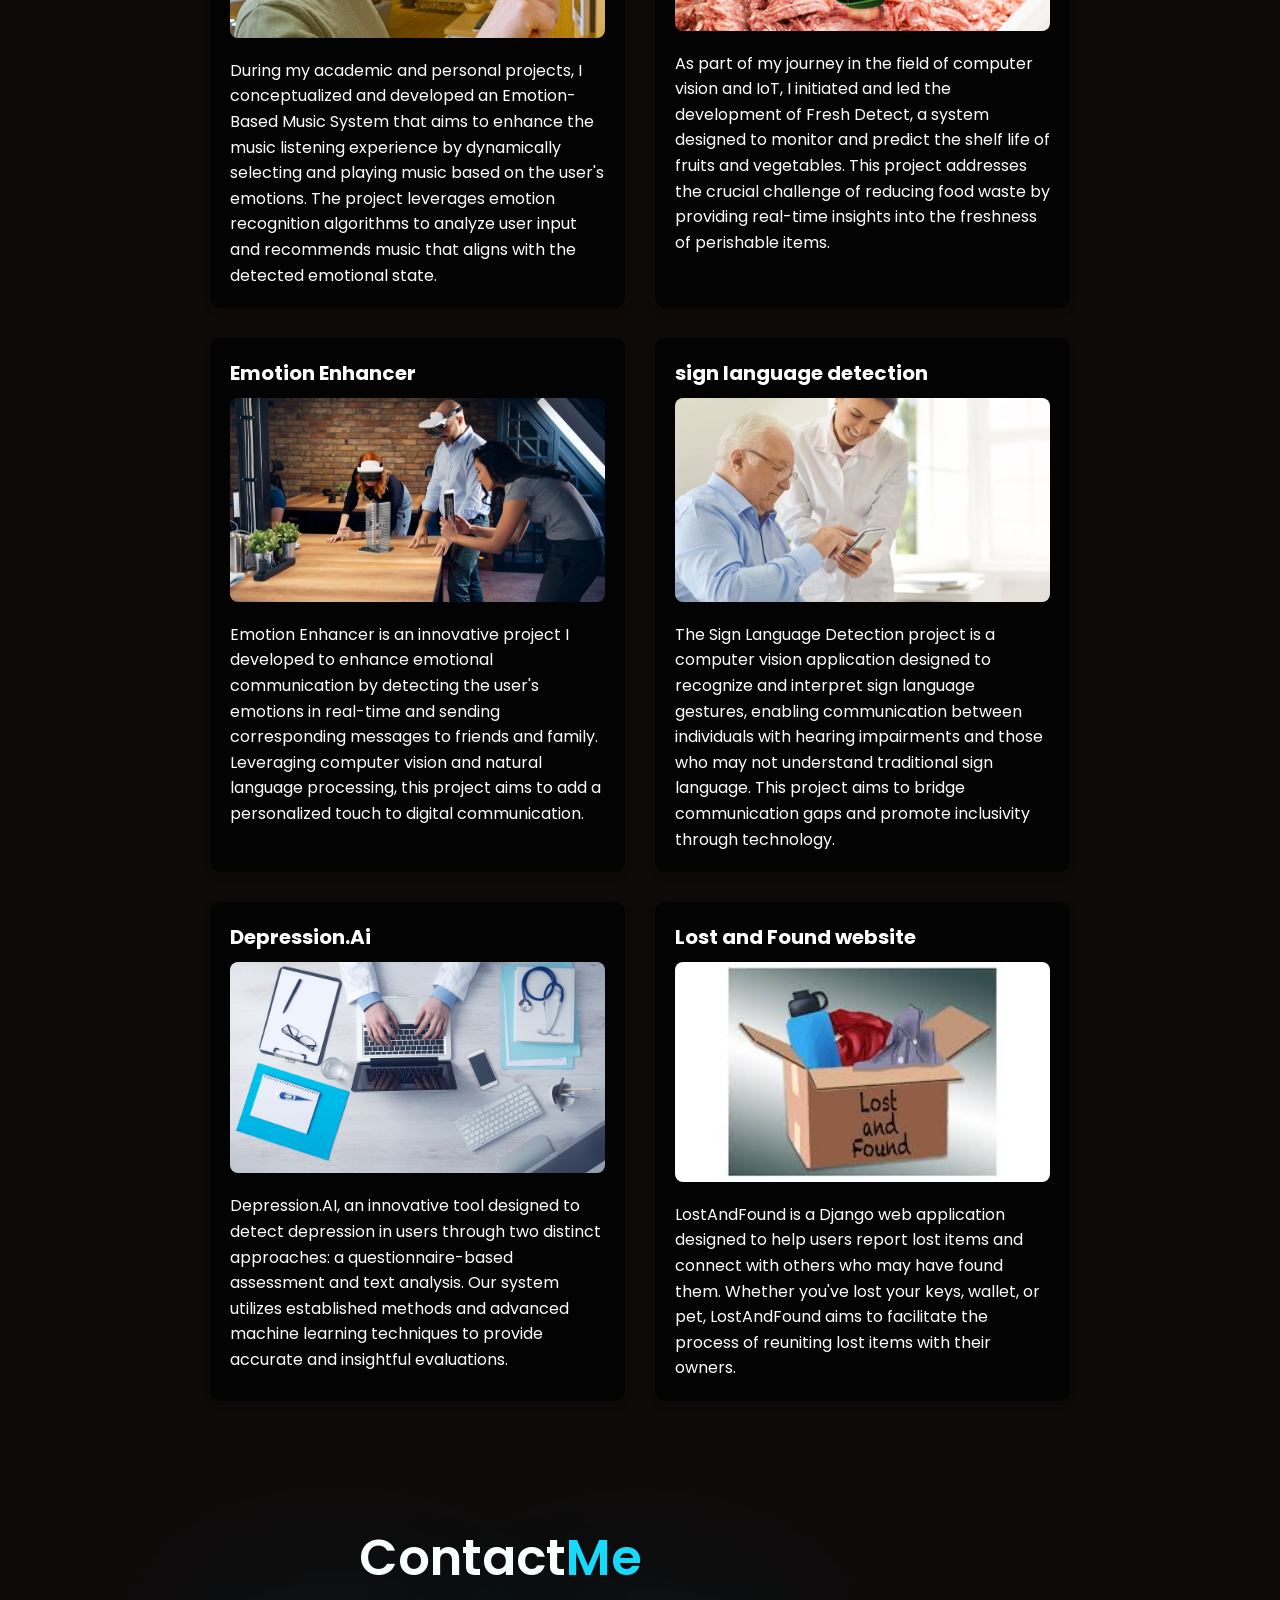
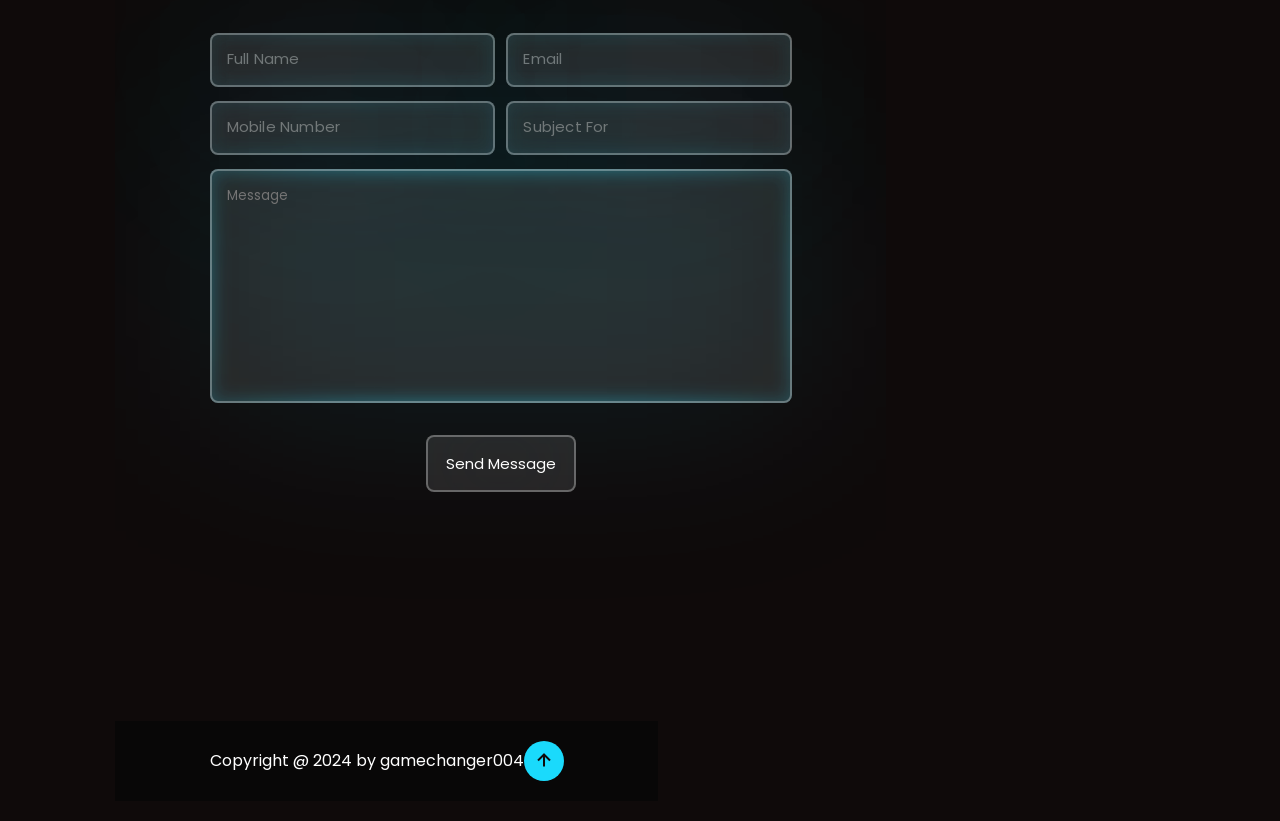
==== commit 6a94e873: "Add files via upload" ====
--- a/index.html
+++ b/index.html
@@ -27,7 +27,7 @@
         <div class="text-content">
             <h1>I'm Sohail Mohammad</h1>
             <div class="text-animation">
-                <h2>IT undergrad</h2>
+                <h2>IT undergraduate</h2>
             </div>
             <p>I am currently pursuing a Bachelor of Engineering in
                 the Information Technology department. I am a highly
@@ -37,7 +37,7 @@
                 language processing artificial intelligence, generative
                 AI, and web development.</p>
             <div class="btn-section">
-                <button class="btn" href="#skills">My Projects</button>
+                <button class="btn" onclick =skills>My Projects</button>
                 <button class="btn" href="#contact">contact me</button>
             </div>
             <div class="social-media">
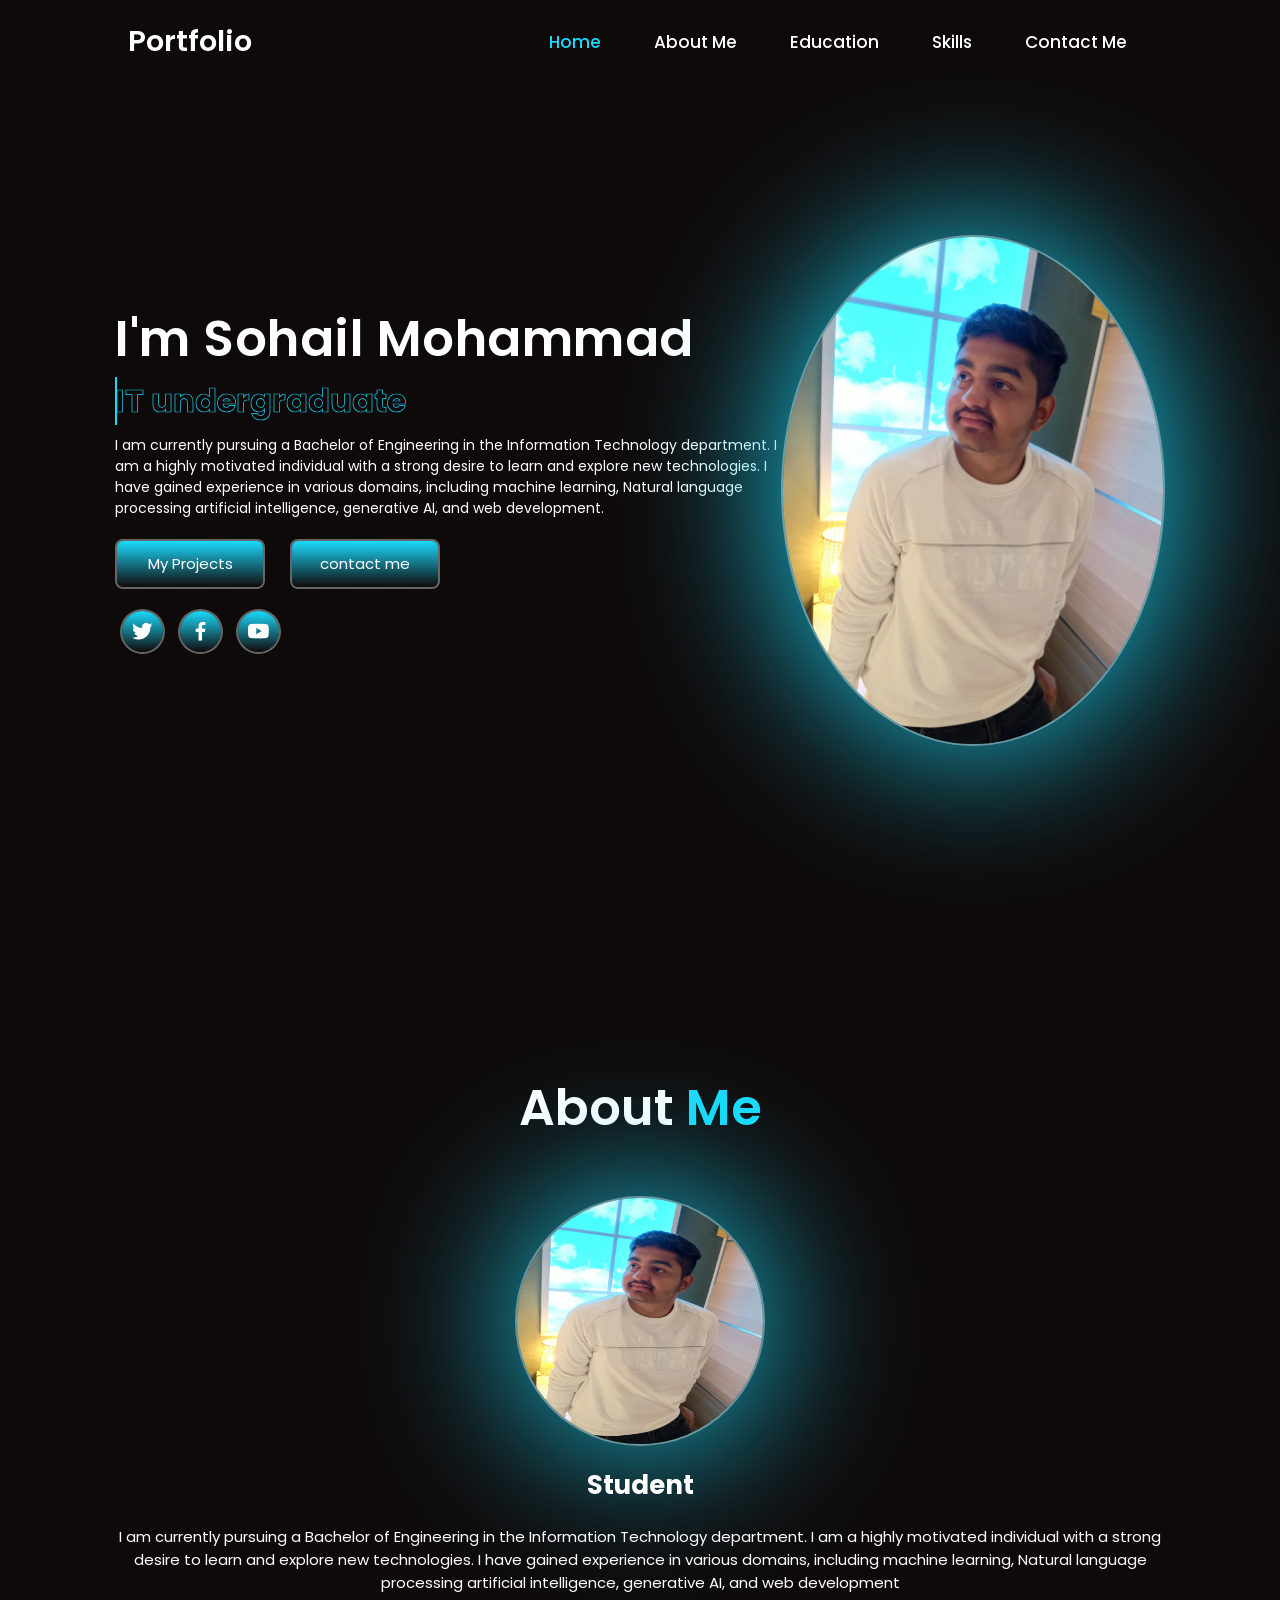
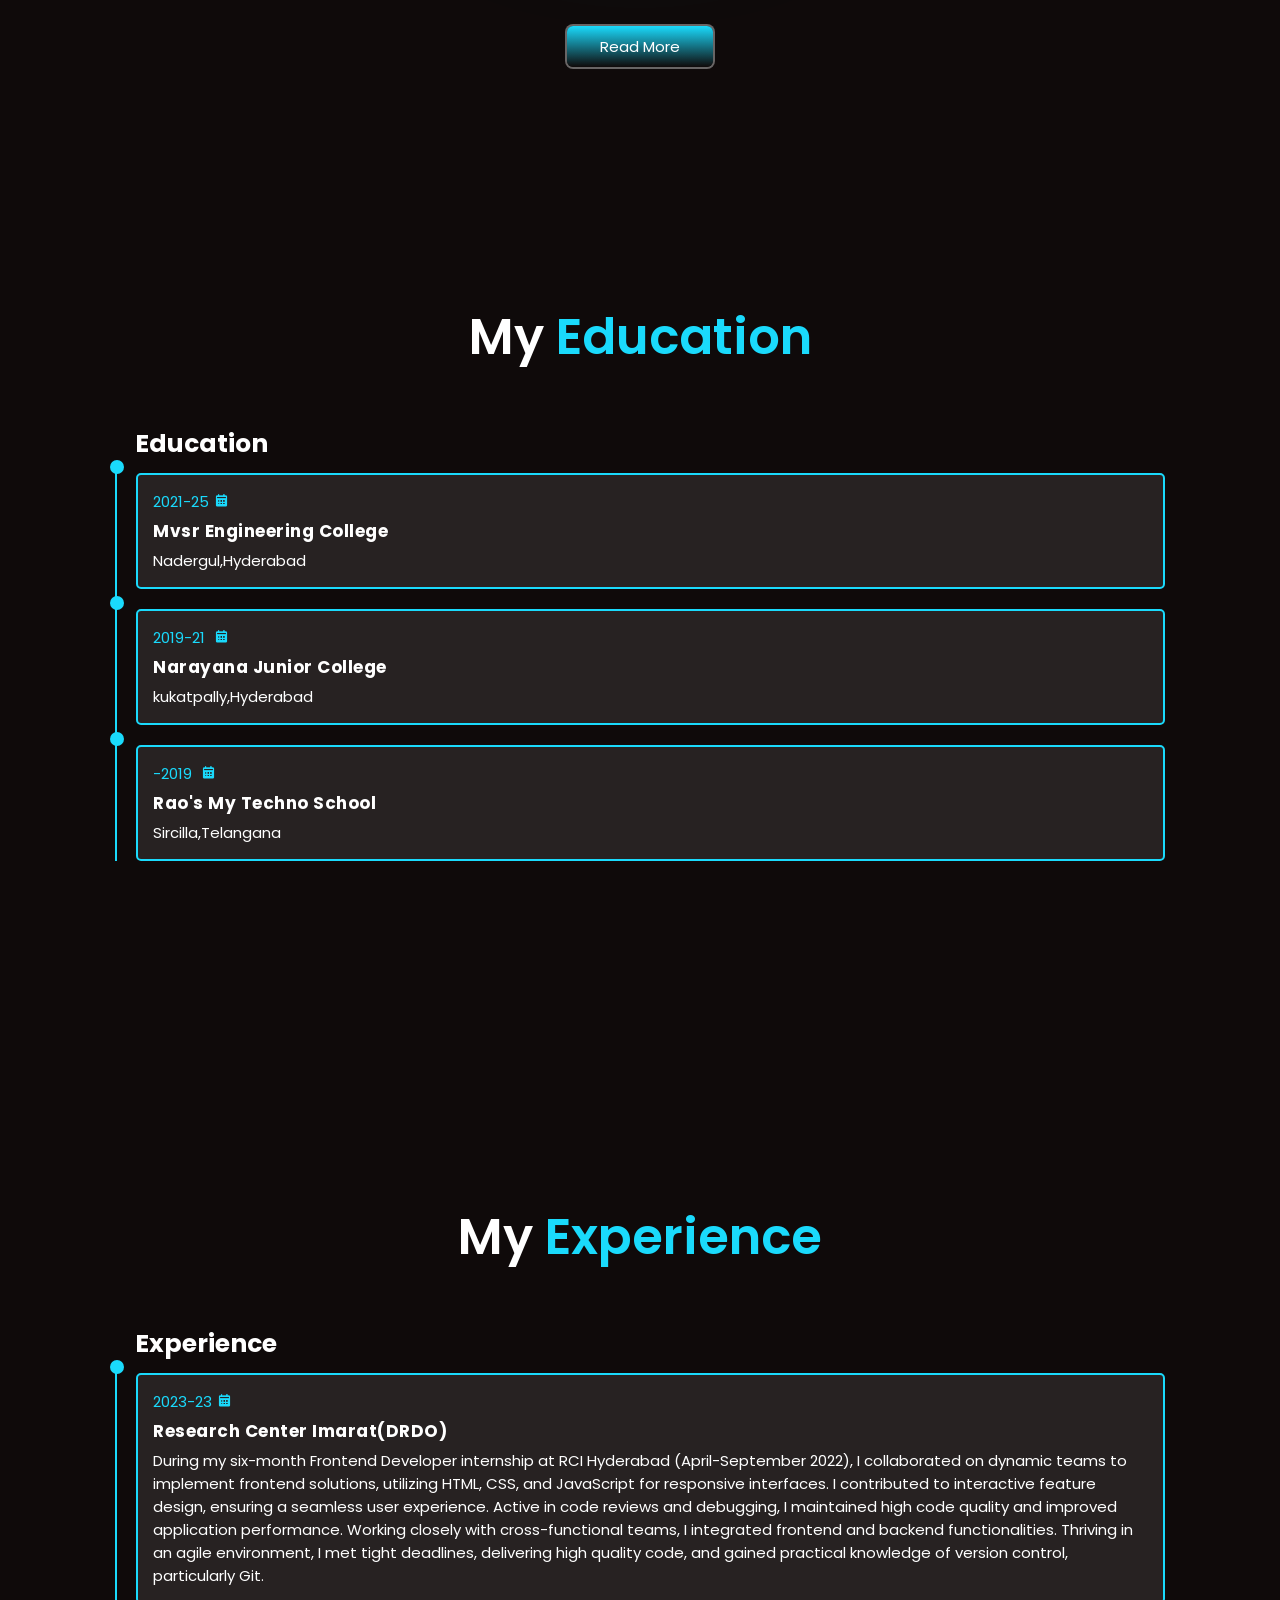
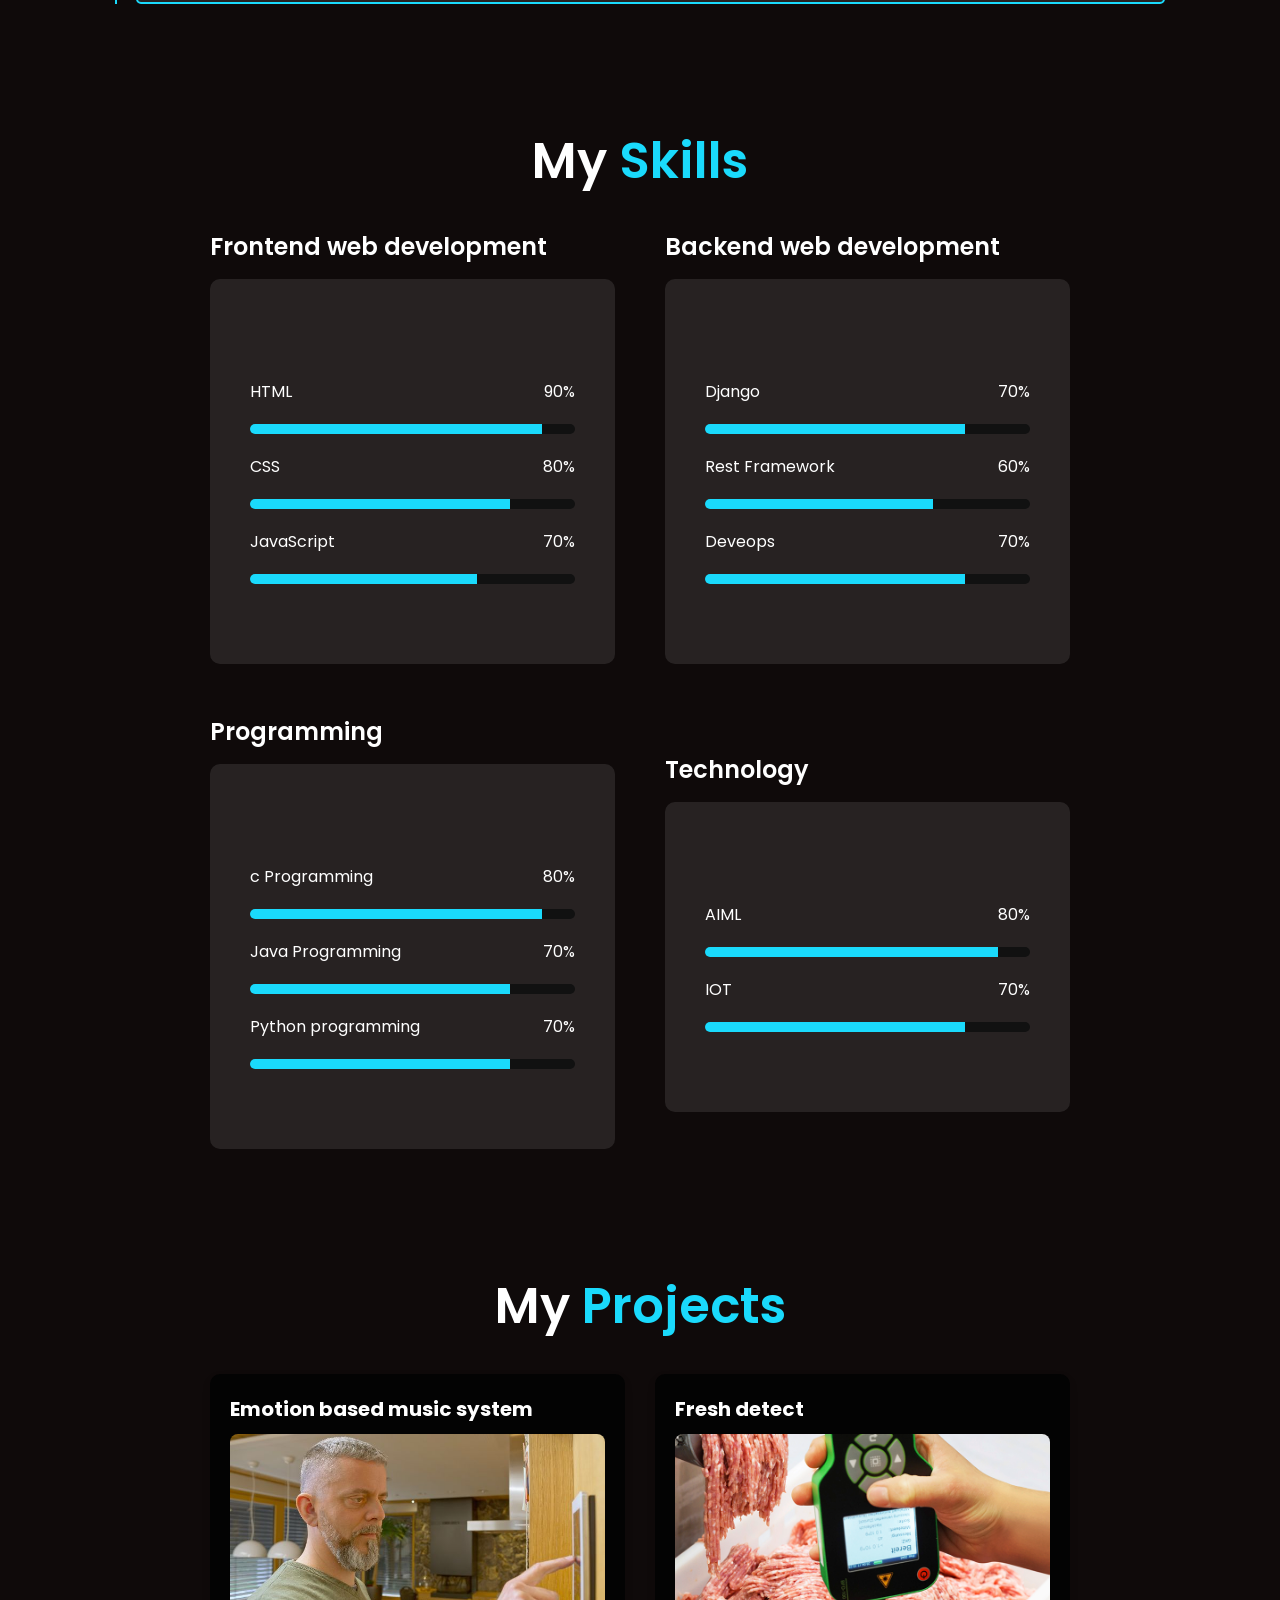
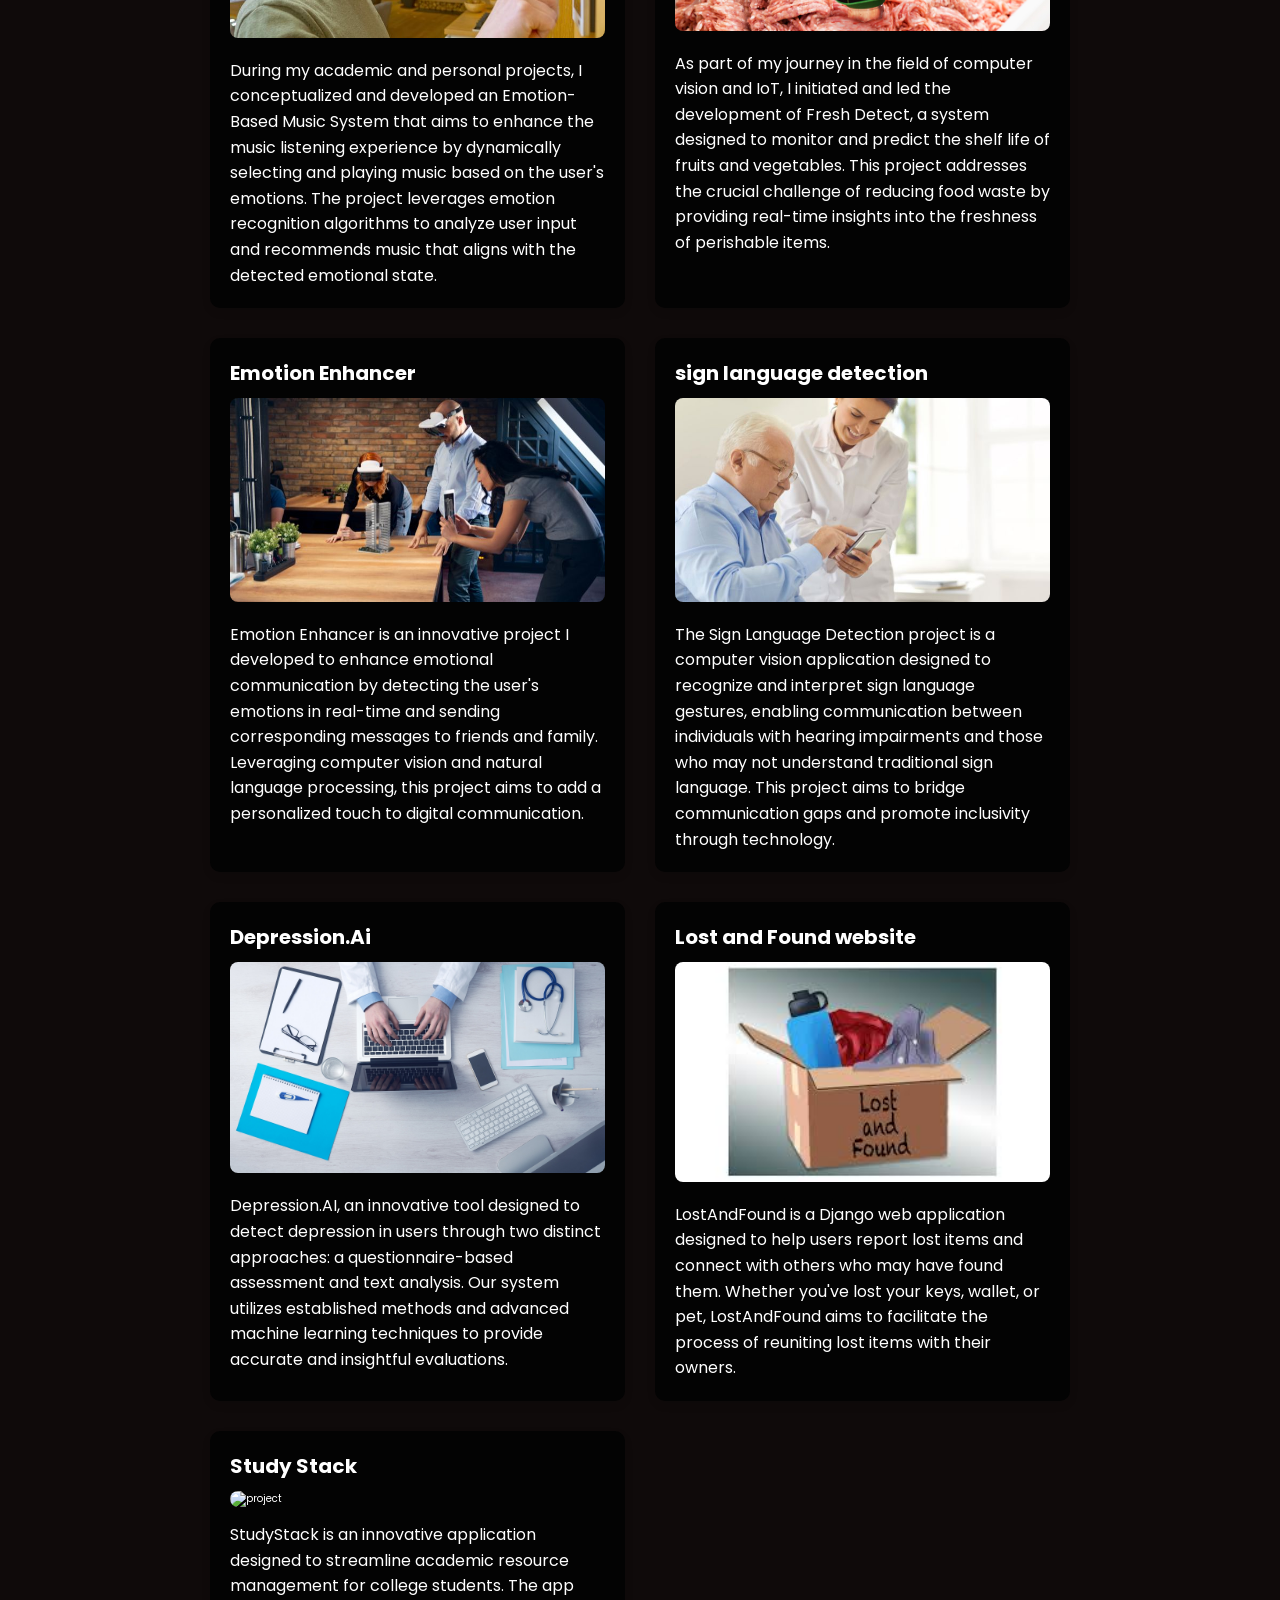
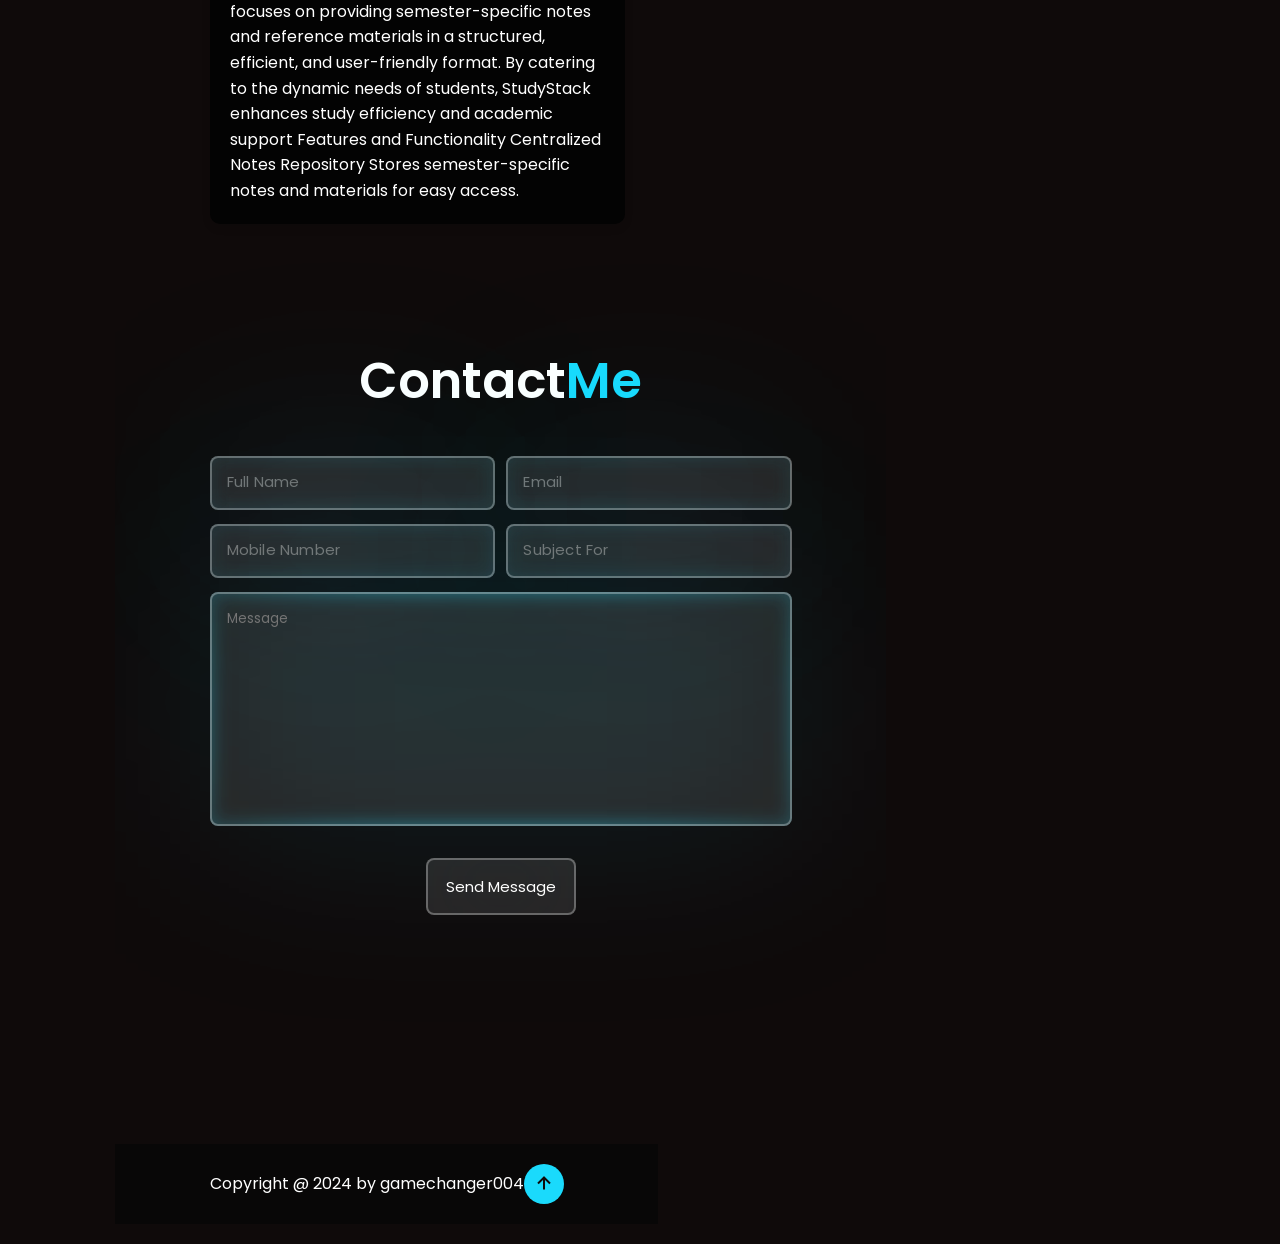
==== commit 22988ceb: "Update index.html" ====
--- a/index.html
+++ b/index.html
@@ -37,8 +37,8 @@
                 language processing artificial intelligence, generative
                 AI, and web development.</p>
             <div class="btn-section">
-                <button class="btn" onclick =skills>My Projects</button>
-                <button class="btn" href="#contact">contact me</button>
+                <button class="btn" onclick="scrollToProjects()">My Projects</button>
+                <button class="btn" onclick="scrollToContact()">contact me</button>
             </div>
             <div class="social-media">
                 <i class='bx bxl-twitter' style="--vlr:7"></i>
@@ -231,7 +231,7 @@
         </div>
     </section>
     <!--*****************************projects section*****************************-->
-    <section class="skills" id="skills">
+    <section class="skills" id="project">
         <div class="container">
             <h2 class="title">My <span>Projects</span></h2>
           <div class="project-wrapper">
@@ -264,7 +264,16 @@
                 <h3>Lost and Found website</h3>
                 <img src="./img/images.jpeg" alt="project">
                 <p>LostAndFound is a Django web application designed to help users report lost items and connect with others who may have found them. Whether you've lost your keys, wallet, or pet, LostAndFound aims to facilitate the process of reuniting lost items with their owners.</p>
-              </div>
+            </div>
+            <div class="item">
+                <h3>Study Stack</h3>
+                <img src="./img/books.webp" alt="project">
+                <p>StudyStack is an innovative application designed to streamline academic resource management for college students. The app focuses on providing semester-specific notes and reference materials in a structured, efficient, and user-friendly format. By catering to the dynamic needs of students, StudyStack enhances study efficiency and academic support
+                    Features and Functionality
+                    Centralized Notes Repository
+                    Stores semester-specific notes and materials for easy access.
+                </p>
+            </div>
           </div>
         </div>
       </section> <!-- .sec-completed-projects -->
@@ -295,4 +304,4 @@
     <script src="script.js"></script>
 </body>
 
-</html>+</html>
